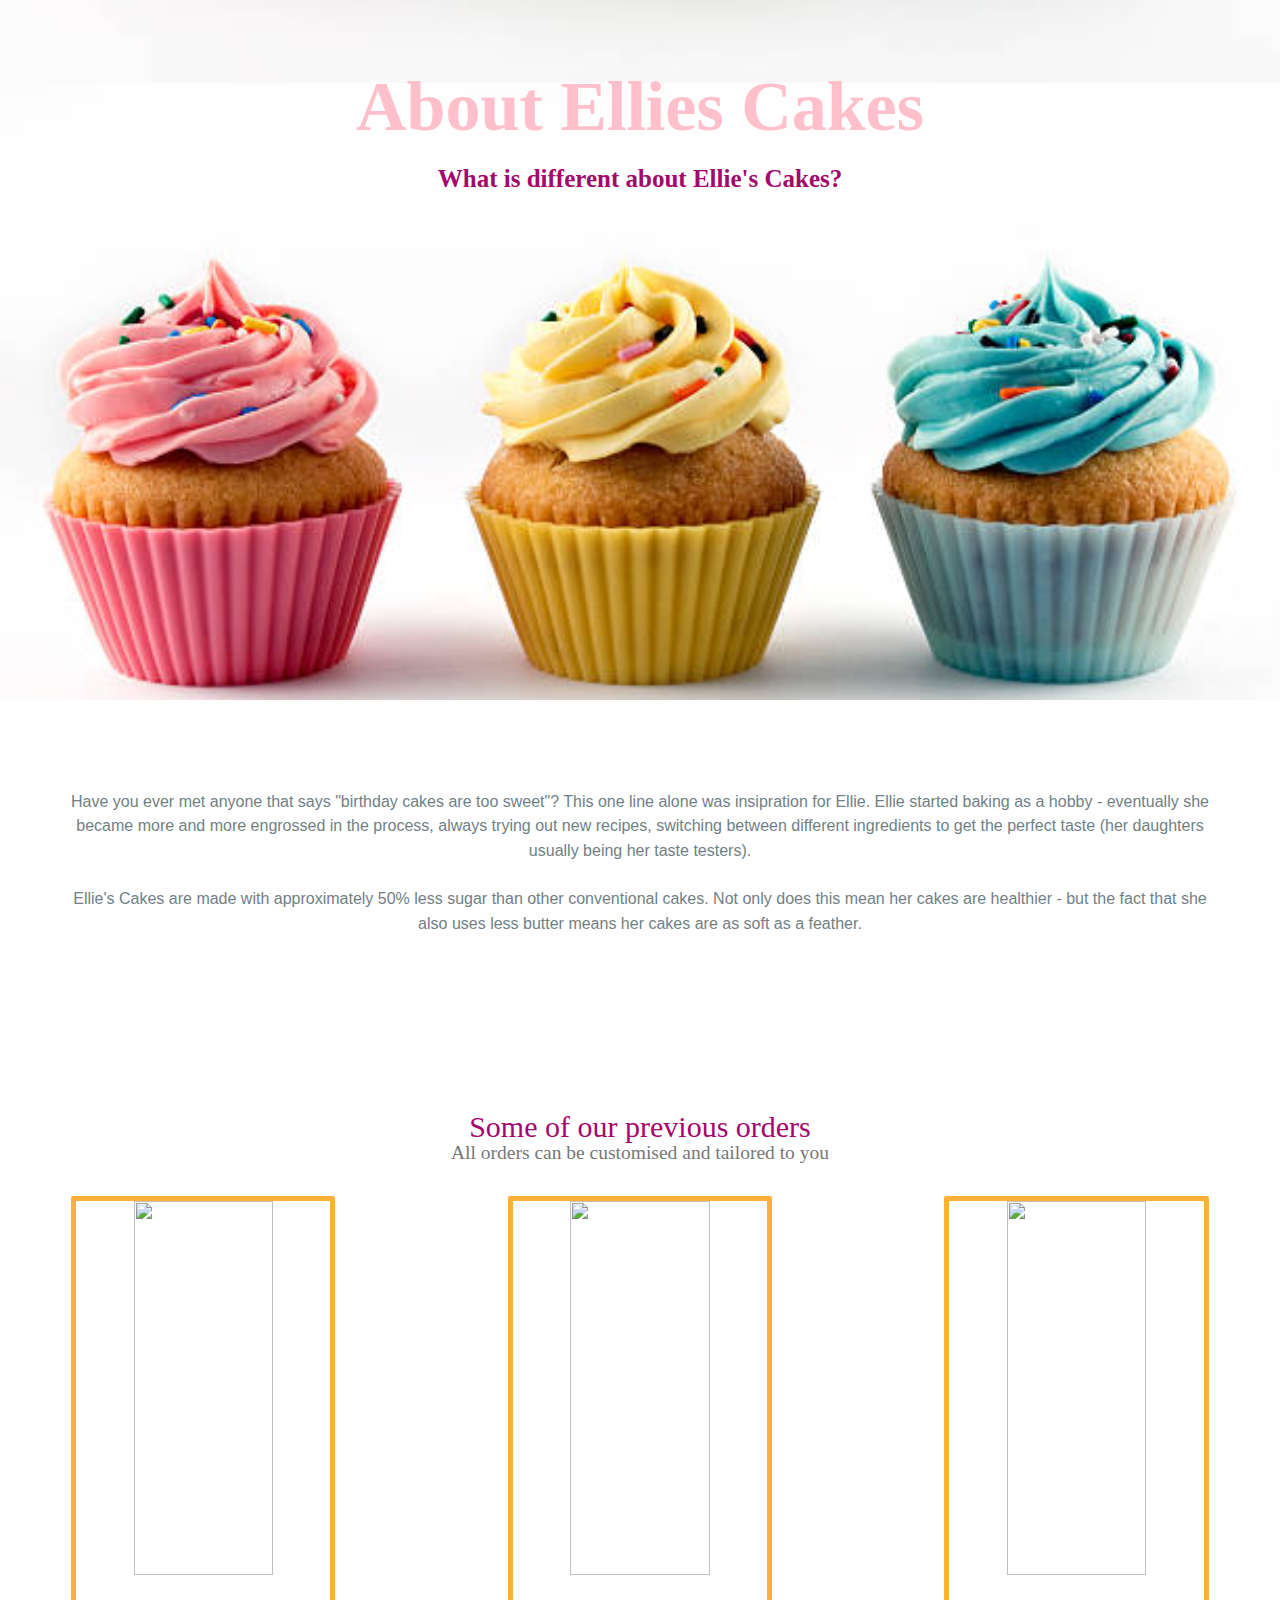
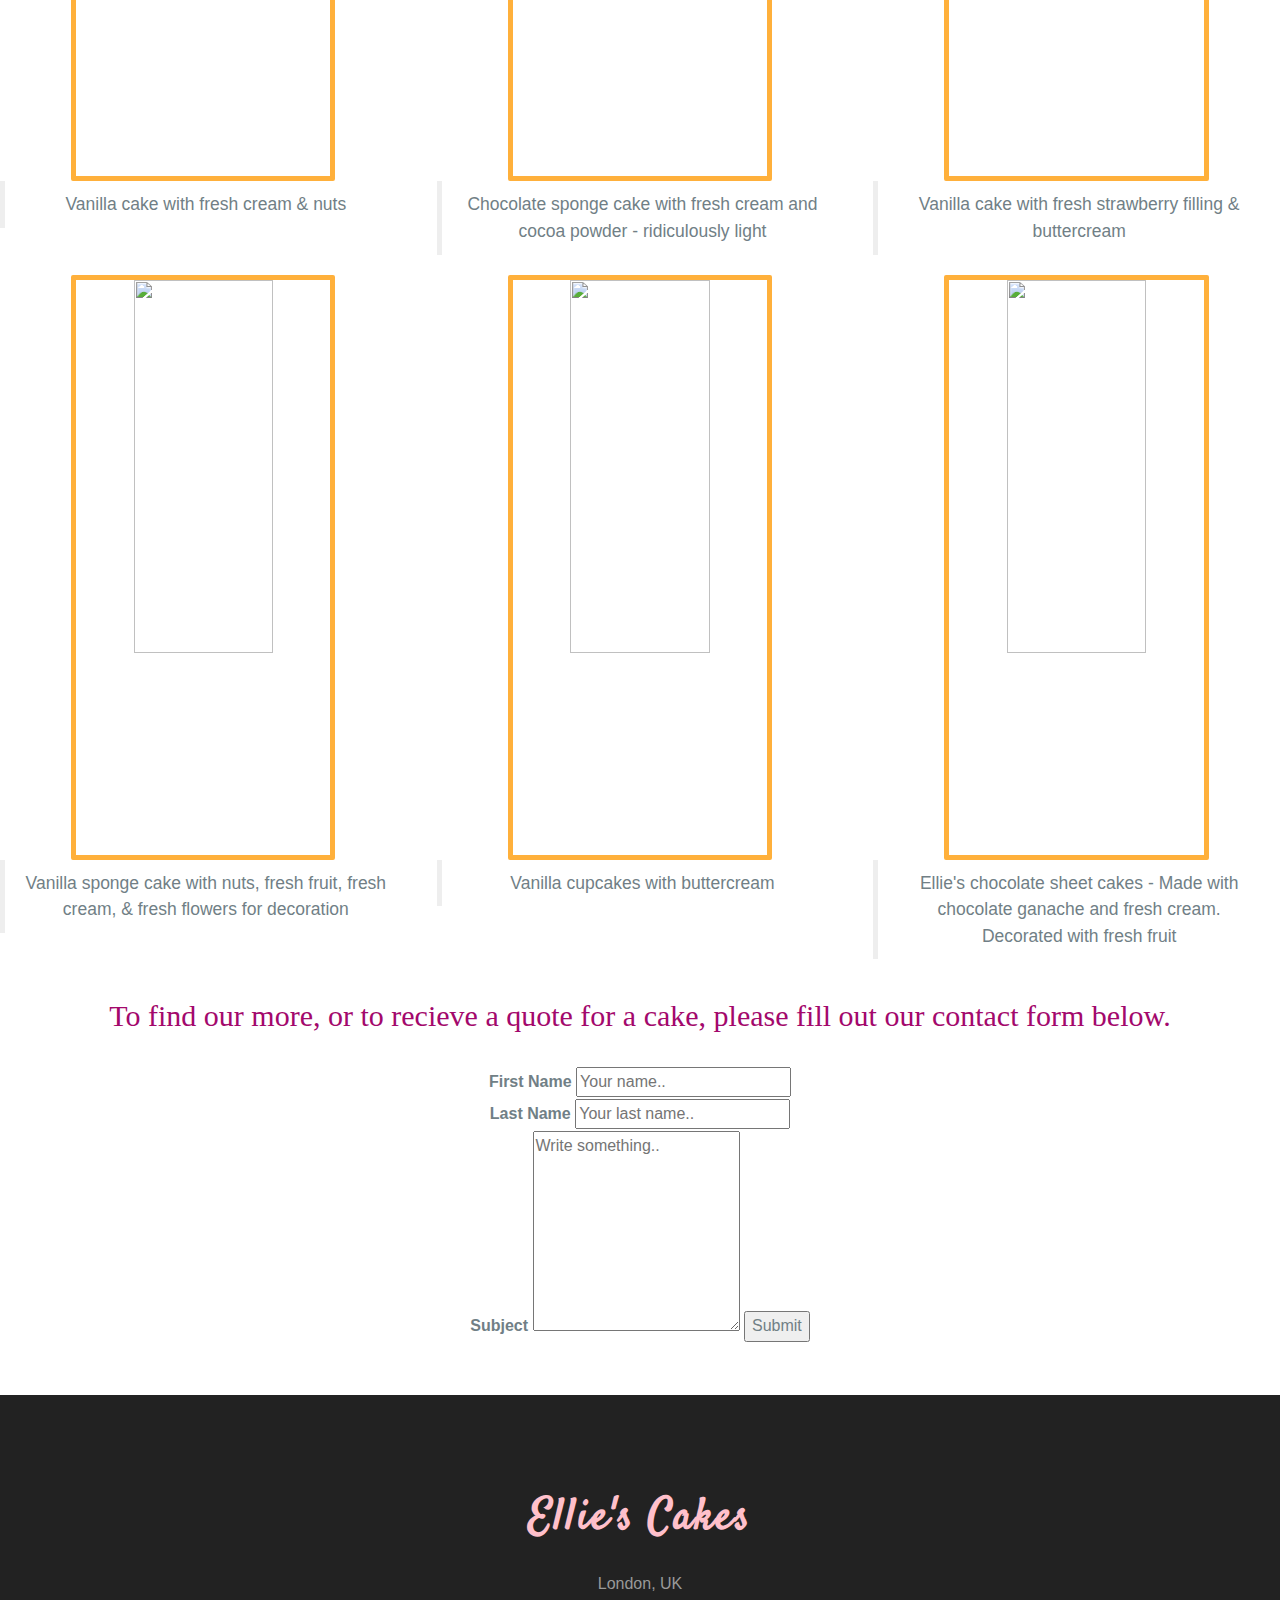
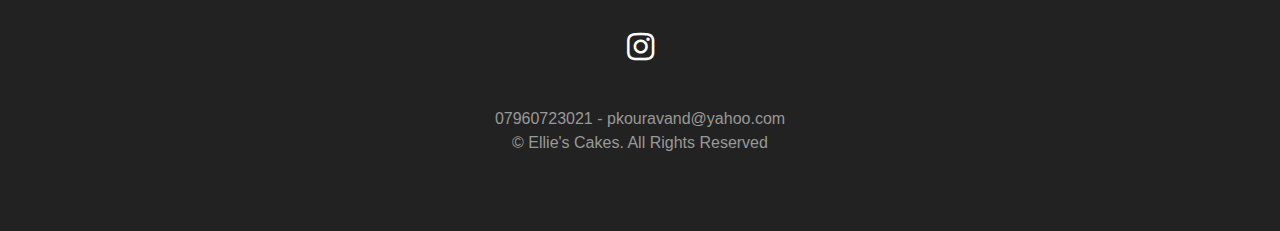
==== about.html @ be7d9527 "contact form" ====
<html>


  <head>
    <meta charset="utf-8">
    <meta name="viewport" content="width=device-width, initial-scale=1">
    <meta name="description" content="Free Bootstrap Theme by BootstrapMade.com">
    <meta name="keywords" content="free website templates, free bootstrap themes, free template, free bootstrap, free website template">
    <link href='css/bootstrap.css' rel='stylesheet'>
    <link href='css/main.css' rel='stylesheet'>

    <link rel="stylesheet" type="text/css" href="https://fonts.googleapis.com/css?family=Satisfy|Bree+Serif|Candal|PT+Sans">
    <link rel="stylesheet" type="text/css" href="css/font-awesome.min.css">
    <link rel="stylesheet" type="text/css" href="css/bootstrap.min.css">
    <link rel="stylesheet" type="text/css" href="css/style.css">

  </head>

<body>
  <section id="About">

    <!--banner-->
    <div class='jumbotron'>
      <div class ='container'>
        <div id="welcome" class='text-center'>

          <h1>About Ellies Cakes</h1>
          <h2> What is different about Ellie's Cakes? </h2>

  </div>
</div>
</div>

<!--about-->
<section id="moreinfo" class="section-padding">
  <div class="container">
    <div class="row">
      <div class="col-md-12 text-center marb-35">

        <p> Have you ever met anyone that says "birthday cakes are too sweet"? This one line alone was insipration for Ellie.
        Ellie started baking as a hobby - eventually she became more and more engrossed in the process, always trying out new recipes,
        switching between different ingredients to get the perfect taste (her daughters usually being her taste testers).
        <br>
        <br>
        Ellie's Cakes are made with approximately 50% less sugar than other conventional cakes. Not only does this mean her cakes are
        healthier - but the fact that she also uses less butter means her cakes are as soft as a feather.
        </p>
      </div>
    </div>
  </div>
  </section>


<br>
<br>


<div id="Gallery" class='text-center'>
  <h2>Some of our previous orders
  <br>
  <small> All orders can be customised and tailored to you </small></h2>
  <br>

<div class='row'>
  <div class='col-sm-4'>
    <img src='img/bdaycake.jpg'>
      <blockquote>
        <p> Vanilla cake with fresh cream & nuts </p>
      </blockquote>
</div>

<div class='col-sm-4'>
  <img src='img/choccake2.jpg'>
    <blockquote
      <p> Chocolate sponge cake with fresh cream and cocoa powder - ridiculously light </p>
    </blockquote>
</div>

<div class='col-sm-4'>
  <img src='img/childcake.jpg'>
    <blockquote>
      <p>Vanilla cake with fresh strawberry filling & buttercream </p>
    </blockquote>
</div>

</div>

<div class='row'>
  <div class='col-sm-4'>
    <img src='img/flowercake.jpg'>
      <blockquote>
        <p>Vanilla sponge cake with nuts, fresh fruit, fresh cream, & fresh flowers for decoration </p>
      </blockquote>
  </div>

<div class='col-sm-4'>
  <img src='img/bccupcakes.jpg'>
    <blockquote
      <p>Vanilla cupcakes with buttercream</p>
    </blockquote>
</div>

<div class='col-sm-4'>
  <img src='img/chocslices.jpg'>
    <blockquote>
      <p>Ellie's chocolate sheet cakes - Made with chocolate ganache and fresh cream. Decorated with fresh fruit</p>
    </blockquote>
</div>

</div>
</div>

<!-- contactform -->
<div class="container">

  <div class='text-center'>
    <h2>To find our more, or to recieve a quote for a cake, please fill out our contact form below.
    <br>
  </div>

  <div class="row">
    <div class="col-md-12 text-center marb-35">

      <br>
      <form action="action_page.php">
        <label for="fname">First Name</label>
        <input type="text" id="fname" name="firstname" placeholder="Your name..">
        <br>
        <label for="lname">Last Name</label>
        <input type="text" id="lname" name="lastname" placeholder="Your last name..">
        <br>
        <label for="subject">Subject</label>
      <textarea id="subject" name="subject" placeholder="Write something.." style="height:200px"></textarea>
      <input type="submit" value="Submit">
      <br>
    </form>
  </div>
  </div>
</div>

<!-- footer -->
<section id="footer">
<footer class="footer text-center">
  <div class="footer-top">
    <div class="row">
      <div class="col-md-offset-3 col-md-6 text-center">
        <div class="widget">
          <h4 class="widget-title"> Ellie's Cakes </h4>
            <address>London, UK</address>
          <div class="social-list">
            <a href="https://www.instagram.com/ellie_cakes1/"><i class="fa fa-instagram" aria-hidden="true"></i></a>
          </div>
          <br> 07960723021 - pkouravand@yahoo.com
          <p class="copyright clear-float">
            © Ellie's Cakes. All Rights Reserved
            <div class="credits">
              <!--
                All the links in the footer should remain intact.
                You can delete the links only if you purchased the pro version.
                Licensing information: https://bootstrapmade.com/license/
                Purchase the pro version with working PHP/AJAX contact form: https://bootstrapmade.com/buy/?theme=Delicious
              -->
                            </div>
          </p>
          </div>
      </div>
    </div>
  </div>
</footer>
</section>
<!-- / footer -->


</body>


</html>
---- css/main.css ----
.jumbotron {
background-image: url('../img/cupcakes.jpg');
background-repeat: repeat;
background-position: center;
background-size: contain;
background-attachment: fixed;
min-height: 700px;
}

#welcome h1 {
  font-size: 70px;
  font-weight: 800;
  color: black;
  font-family: Calibri;
}


#welcome h2 {
  font-size: 25px;
  font-weight: 600;
  color: black;
  font-family: cursive; Calibri;
}


a:link {color: hotPink;
  font-weight: bold;
}

a:hover {background-color: pink;}


#moreinfo h1, .about-info h2 {
color: pink;
}


li {list-style-image: url(../img/pinkcake.jpg);}


#footer h4 {
    color: pink;
}

#about h1 {color: pink;
font-weight: bold;
text-align: center;
font-family: serif;
font-size: 70px;
}

#about h2 {color: #a3086c;
font-family: cursive; Calibri;
}

#gallery h2 {font-weight: 400;
color: #a3086c;
font-family: cursive; Calibri;
}

img {
    max-width:100%;
    height:65%;
    padding-left: 20;
    padding-right: 20;
}
---- css/style.css ----
/*
    Theme Name: Delicious
    Theme URL: https://bootstrapmade.com/delicious-free-restaurant-bootstrap-theme/
    Author: BootstrapMade.com
    Author URL: https://bootstrapmade.com
*/

body {
	font-size: 15px;
    line-height: 1.52;
    color: #717f86;
    font-size: 16px;
	font-family: 'Open Sans', sans-serif;
    font-weight: 400;
    overflow-x: hidden;
}
ol, ul {
	list-style: none;
}
blockquote, q {
	quotes: none;
}
blockquote:before, blockquote:after,
q:before, q:after {
	content: '';
	content: none;
}
table {
	border-collapse: collapse;
	border-spacing: 0;
}
#banner{
    background: url(../img/banner-bg.jpg) no-repeat center top;
    background-size: cover;
    min-height: 630px;
}
.bg-color{
    background-color: RGBA(0, 0, 0, 0.61);
    min-height: 630px;
}
#banner h2{
    font-family: 'Satisfy', sans-serif;
    font-size: 45px;
    color: #FFB03B;
}
#banner p{
    font-family: 'PT Sans', sans-serif;
    color: #fcfcfc;
    font-size: 34px;
}
.section-padding{
    padding: 60px 0px;
}
.logo-name{
    font-family: 'Satisfy', sans-serif;
    font-size: 65px;
    margin-top: 140px;
    color: #FFB03B;
}
.sidenav {
    height: 100%;
    width: 0;
    position: fixed;
    z-index: 1;
    top: 0;
    right: 0;
    background-color: #111;
    overflow-x: hidden;
    padding-top: 60px;
    transition: 0.5s;
}
.sidenav a {
    padding: 8px 8px 8px 32px;
    text-decoration: none;
    font-size: 25px;
    color: #818181;
    display: block;
    transition: 0.3s
}
.sidenav a:hover, .offcanvas a:focus{
    color: #f1f1f1;
}
.closebtn {
    position: absolute;
    top: 0;
    right: 25px;
    font-size: 36px !important;
    margin-left: 50px;
}
#main {
    transition: margin-left .5s;
    padding: 20px;
}
.menu-icon
{
    color: #fff;
    font-size: 30px;
    margin-top: 30px;
    cursor: pointer;
}

.header-h {
    color: #FFB03B;
    font-size: 46px;
    font-family: 'Satisfy', sans-serif;
    font-weight: 300;
}
.header-p {
    color: #9699a6;
    font-size: 16px;
}
.msg-row {
    margin-top: 56px;
}
.media-body, .media-left, .media-right {
    display: table-cell;
    vertical-align: top;
}
.bg-13 {background-color: #f04e4e;
    width: 70px;
    height: 70px;
    border-radius: 50%;
}
.contact-icon {
    color: #fff;
    position: absolute;
    left: 34px;
    font-size: 32px;
    margin-top: 18px;
}
.bg-1 {
    background-color: #fecc17;
    width: 70px;
    height: 70px;
    border-radius: 50%;
}
.bg-14 {
    background-color: #ccdb38;
    width: 70px;
    height: 70px;
    border-radius: 50%;
}
.dark-blue {
    color: #31364c;
    font-size: 24px;
    margin-top: 0;
}
.light-blue {
    color: #9699a6;
    font-size: 16px;
    margin-bottom: 1px;
}
.media-body {
    margin-left: 10px;
    padding-left: 13px;
}
.media-2 {
    margin-top: 30px;
}
.newinput .form-group {
    margin: 8px 0 9px !important;
    padding-bottom: 10px;
}
.contact-form .form-control {
    color: #000 !important;
    font-size: 16px;
    font-weight: normal;
    height: 38px;
    line-height: 1.42857;
    padding: 7px 0;
}
.form-control, .form-group .form-control {
    border: 0;
    background-image: -webkit-gradient(linear, left top, left bottom, from(#009688), to(#009688)), -webkit-gradient(linear, left top, left bottom, from(#D2D2D2), to(#D2D2D2));
    background-image: -webkit-linear-gradient(#009688, #009688), -webkit-linear-gradient(#D2D2D2, #D2D2D2);
    background-image: -o-linear-gradient(#009688, #009688), -o-linear-gradient(#D2D2D2, #D2D2D2);
    background-image: linear-gradient(#009688, #009688), linear-gradient(#D2D2D2, #D2D2D2);
    -webkit-background-size: 0 2px, 100% 1px;
    background-size: 0 2px, 100% 1px;
    background-repeat: no-repeat;
    background-position: center bottom, center -webkit-calc(100% - 1px);
    background-position: center bottom, center calc(100% - 1px);
    background-color: rgba(0, 0, 0, 0);
    -webkit-transition: background 0s ease-out;
    -o-transition: background 0s ease-out;
    transition: background 0s ease-out;
    float: none;
    -webkit-box-shadow: none;
    box-shadow: none;
    border-radius: 0;
}
.contact-form {
    margin: 8px 0 9px !important;
    padding-bottom: 10px;
}
.contact-form textarea.form-control {
    color: #000 !important;
    height: auto;
}
.contacts-btn {
    background-color:  #FFB03B !important;
    color: #ffffff !important;
    width: 170px;
    height: 54px;
    border-radius: 3px;
    font-size: 16px;
    font-family: 'Roboto', sans-serif;
    font-weight: normal;
    text-transform: capitalize;
    border: 0px;
    color: #000 !important;
}

.validation {
    color: red;
    display:none;
    margin: 0 0 20px;
    font-weight:400;
    font-size:13px;
}

#sendmessage {
    color: green;
    border:1px solid green;
    display:none;
    text-align:center;
    padding:15px;
    font-weight:600;
    margin-bottom:15px;
}

#errormessage {
    color: red;
    display:none;
    border:1px solid red;
    text-align:center;
    padding:15px;
    font-weight:600;
    margin-bottom:15px;
}

#sendmessage.show, #errormessage.show, .show {
    display:block;
}

.phone-in-talk, .hour-icon
{
    font-size: 35px;
    line-height: 70px;
    color: rgb(255, 255, 255);
}


.heading{
    font-family: 'Satisfy', sans-serif;
    color: #FFB03B;
    font-size: 24px;
}
.marb-35{
    margin-bottom: 35px;
}
.details-list{
    margin-top: 20px;
}
.details-list ul li i {
    margin-right: 10px;
    color: #ffb03b;
}
#about img
{
    border: 5px solid rgb(255, 176, 59);
    border-radius: 2px;
}
#event{
    background: url('../img/res02.jpg') no-repeat;
    background-size: cover;
}
.left-images img {
    height: 308px;
    width: 100%;
}
.left-images{
    padding: 0px;
}
.details-text {
    border-right: 2px solid #841b2d;
}
.details-text {
    background-color: rgba(14, 4, 4, 0.70);
    border-right: 2px solid #A87F41;
    padding: 20px 20px 30px 30px;
    overflow: auto;
}
.content-holder h2 {
    color: #FFB03B;
    font-size: 32px;
    padding-bottom: 15px;
    font-family: 'Satisfy', sans-serif;
}
.content-holder address strong {
    color: #FFB03B;
    padding: 10px 0px;
}
.details-text p {
    color: #E8E8E8;
    line-height: 26px;
    letter-spacing: 1px;
    font-weight: 300;
}
.btn-read-more {
    background: #FFB03B;
    padding: 7px 19px;
    font-family: 'Roboto', sans-serif;
    font-size: 12px;
    line-height: 17px;
    font-weight: 400;
    letter-spacing: 1px;
    border-radius: 3px;
    color: #000;
    text-transform: uppercase;
    margin-top: 10px;
}
.btn-read-more:hover
{
    color: #000;
}
#Container .mix{
    display: none;
}
.menu-restaurant{
    width: 50%;
    float: left;
    padding: 15px;
    position: relative;
}
.menu-restaurant .menu-title {
    float: left;
    font-family: Montserrat,arial;
    text-transform: uppercase;
    letter-spacing: 1px;
    color: #FFB03B;
}
.menu-restaurant .menu-line {
    position: absolute;
    bottom: 6px;
    border-bottom: 1px dotted rgba(0,0,0,.3);
    margin-left: .6rem;
    margin-right: .6rem;
}
.menu-restaurant .menu-price {
    font-weight: 600;
    position: absolute;
    right: 0;
    top: 0;
}
.menu-restaurant .menu-subtitle {
    display: block;
    float: left;
    color: #B1B1B1;
    font-family: Satisfy,'Open Sans',arial;
    font-size: 1.2rem;
}
.menu-restaurant span.clearfix {
    position: relative;
    display: block;
}

#menu-flters ul li a.active, #menu-flters ul li a:hover {
    background: #FFB03B;
    color: #fff;
    border: 1px solid #FFB03B;
}
#menu-flters ul li {
    display: inline-block;
    color: #fff;
    text-transform: capitalize;
    letter-spacing: 1px;
    margin-bottom: 40px;
}
#menu-flters ul li a {
    padding: 10px 20px;
    font-size: 14px;
    color: #565656;
    border-radius: 0px;
    border: 1px solid #BBBBBB;
    text-decoration: none;
    cursor: pointer;
}

.footer {
    width: 100%;
    background-color: #222;
    position: relative;
    z-index: 1;
}
.footer a {
    color: #fff;
}

.footer .footer-top {
    padding-top: 9rem;
    padding-bottom: 5rem;
}
.footer .widget-title, .footer .widget-title a {
    font-size: 1.4rem;
    font-weight: 700;
    letter-spacing: 0.2rem;
    color: #999;
}
.footer .widget-title{
    padding-bottom: 20px;
    font-family: 'Satisfy', sans-serif;
    font-size: 44px;
    color: #FFB03B;
}
.footer .widget, .footer address {
    color: #999;
    text-transform: none;
    font-style: normal;
    padding-bottom: 15px;
}
.footer .navigation, .footer .social-list {
    float: none;
    margin-bottom: 20px;
}
.list-horizontal li {
    display: inline-block;
}
#contact{
    background-color: rgba(221, 221, 221, 0.33);
}
.footer .social-list a {
    font-size: 32px;
    font-weight: normal;
    color: #fff;
    text-transform: uppercase;
    margin: 0 5px;
}
@media (min-width: 768px) and (max-width: 980px) {
    .content-holder h2 {
        font-size: 23px;
    }
    .details-text p {
        line-height: 16.6px;
    }
}
@media (min-width: 451px) and (max-width: 767px) {
    .details-text {
        border:0px;
        border-bottom: 2px solid #A87F41;
    }
}
@media (min-width: 20px) and (max-width: 450px) {
    .menu-restaurant {
    width: 100%;
    }
    .details-text {
        border:0px;
        border-bottom: 2px solid #A87F41;
    }
    .header-h {
        font-size: 35px;
    }
    .header-p, body{
        font-size: 14px;
    }
    .about-info, .mr-15{
        margin-bottom: 15px;
    }
    #banner h2{
        font-size: 25px;
    }
    #banner p{
        font-size: 25px;
    }
    .sidenav {padding-top: 15px;}
    .sidenav a {font-size: 18px;}
}
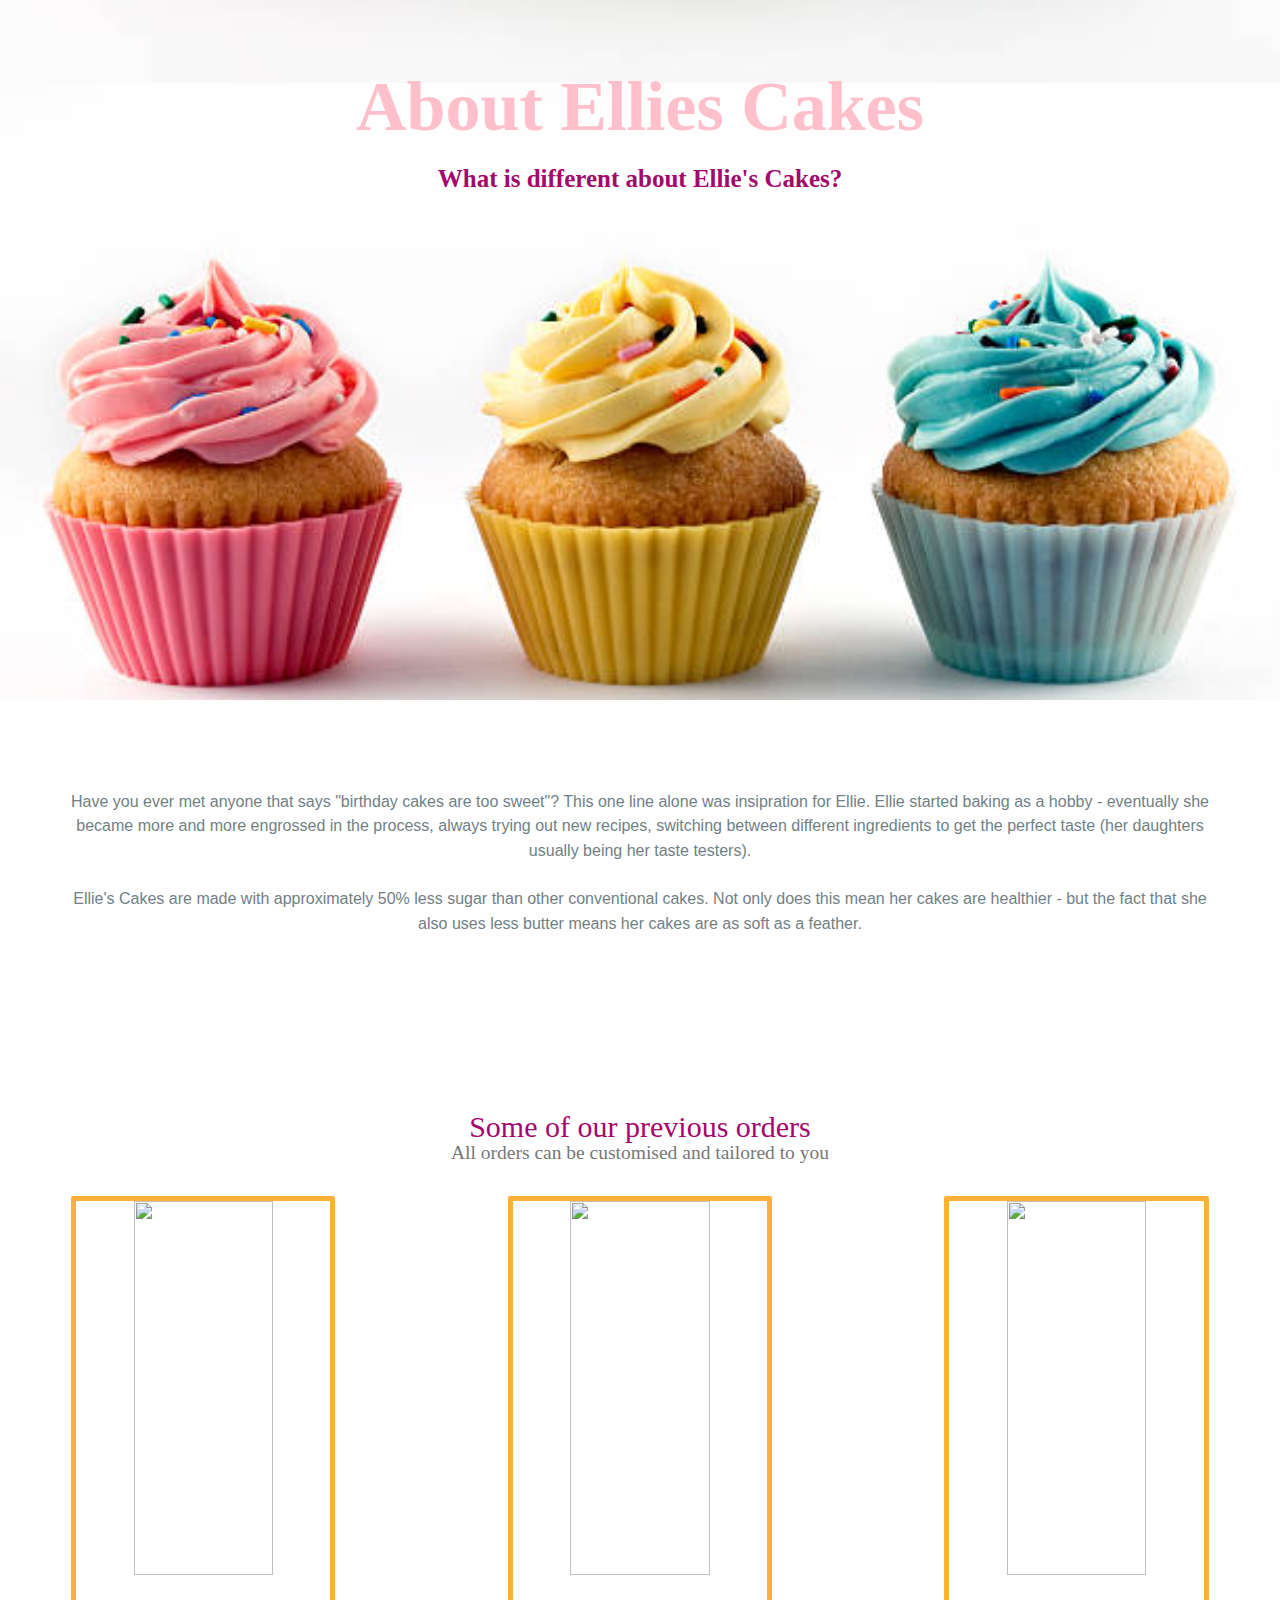
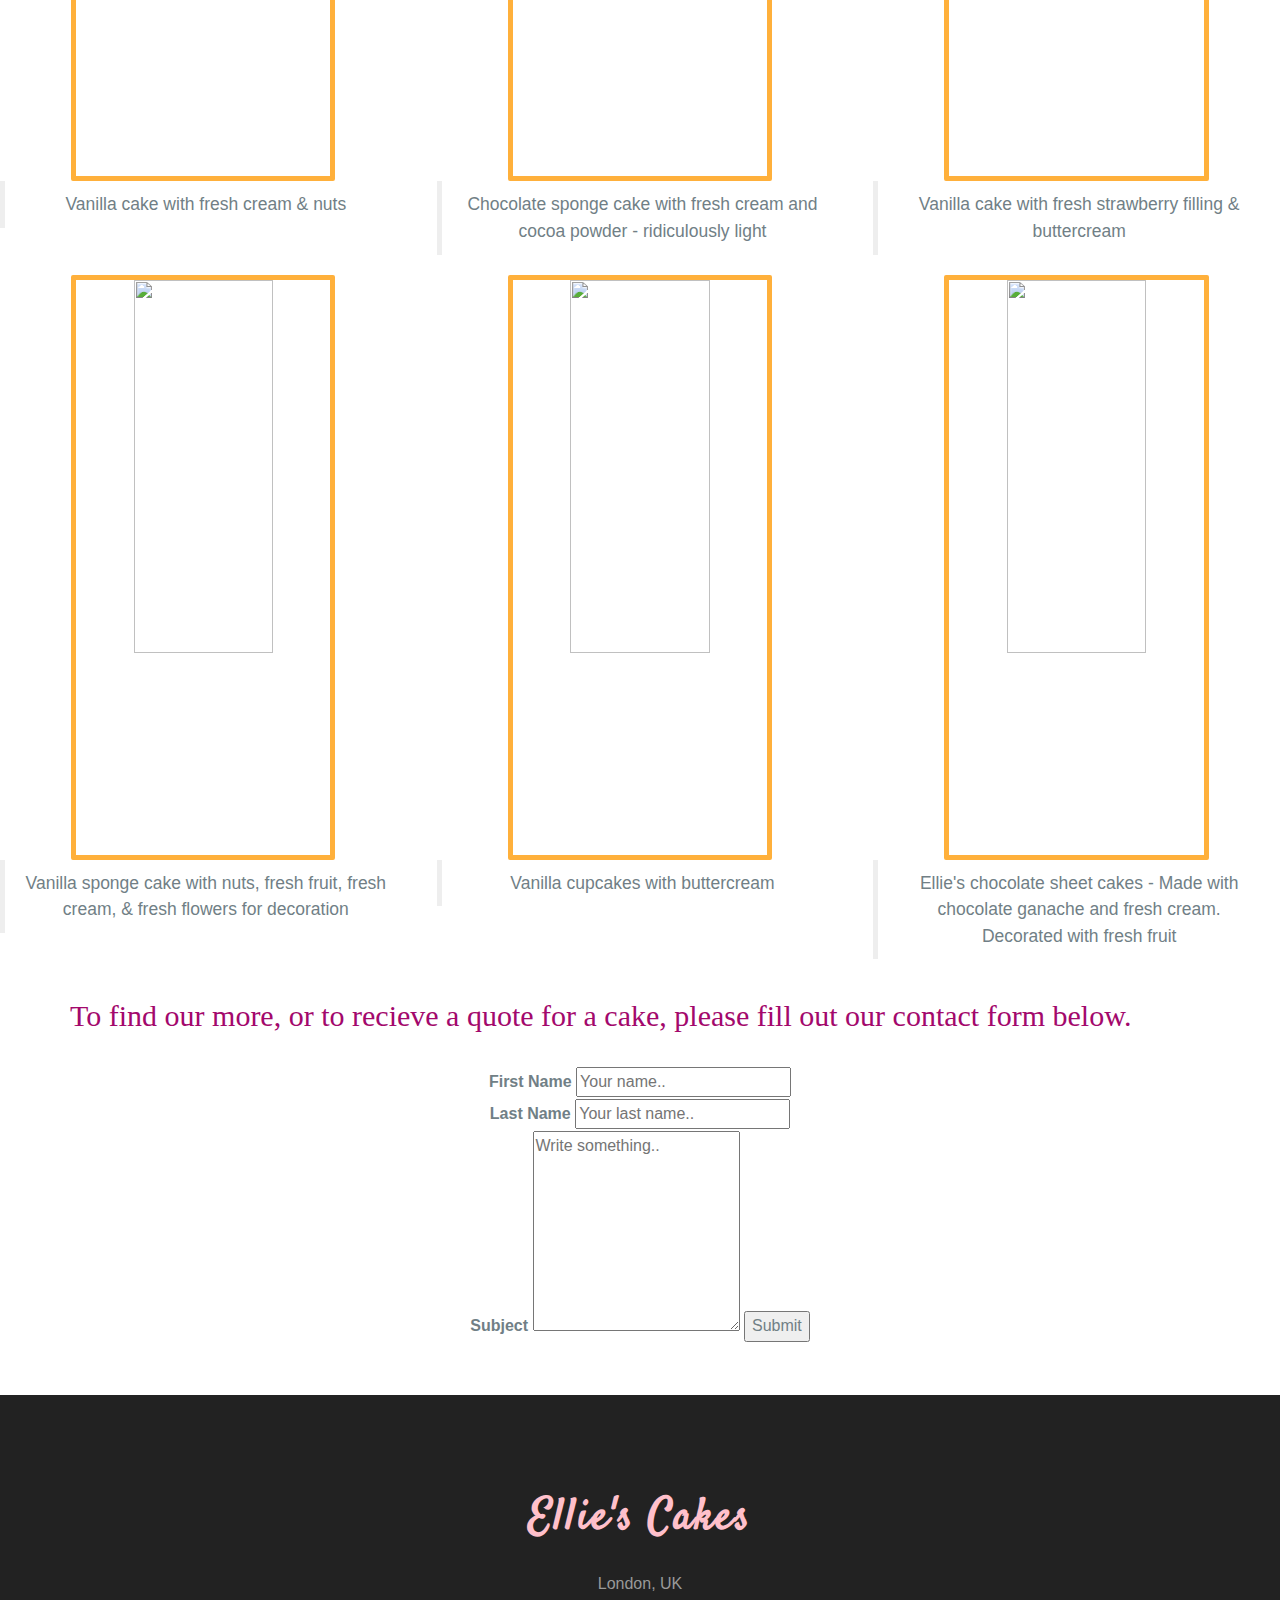
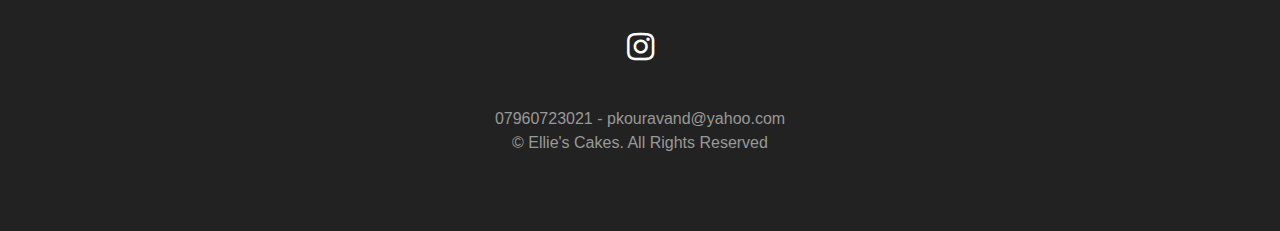
==== commit 8c44e238: "edit contact form" ====
--- a/about.html
+++ b/about.html
@@ -112,6 +112,8 @@
 
 <!-- contactform -->
 <div class="container">
+<div class=.contact-form
+
 
   <div class='text-center'>
     <h2>To find our more, or to recieve a quote for a cake, please fill out our contact form below.
@@ -136,6 +138,7 @@
     </form>
   </div>
   </div>
+</div>
 </div>
 
 <!-- footer -->
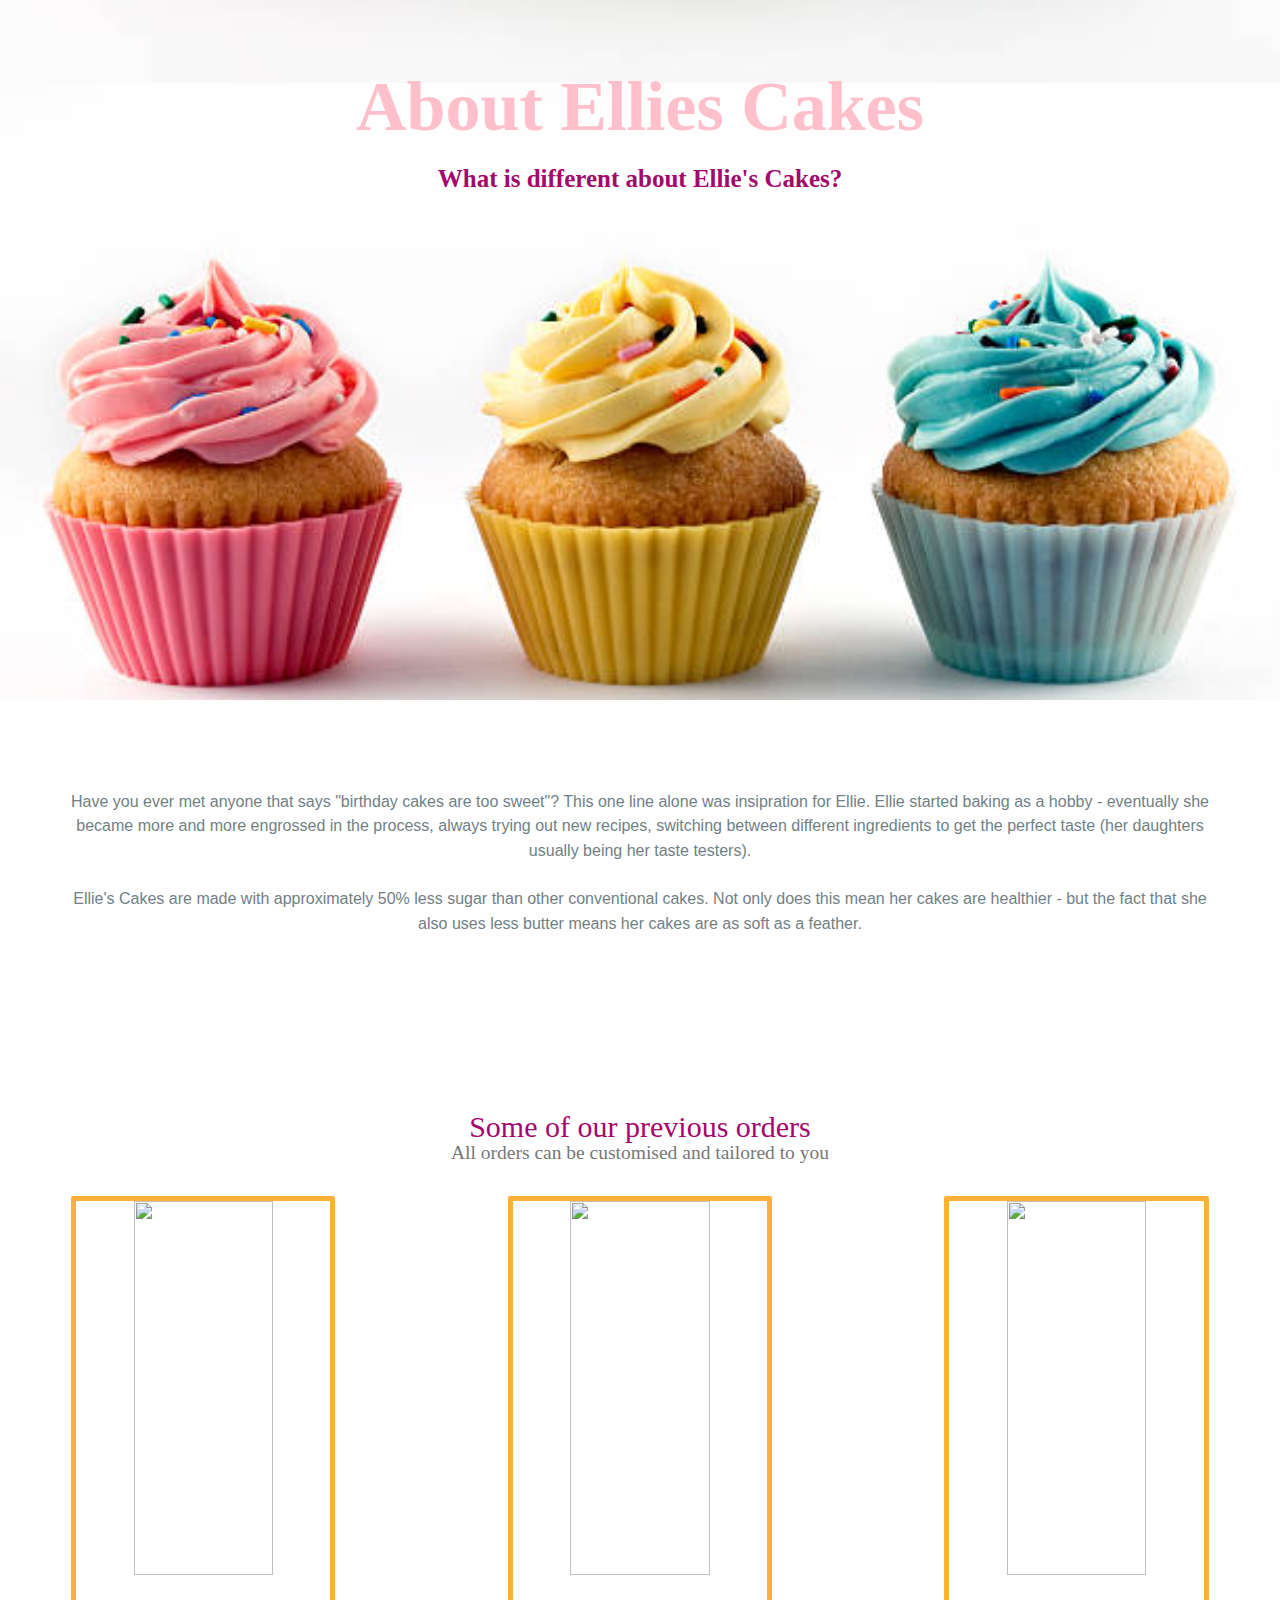
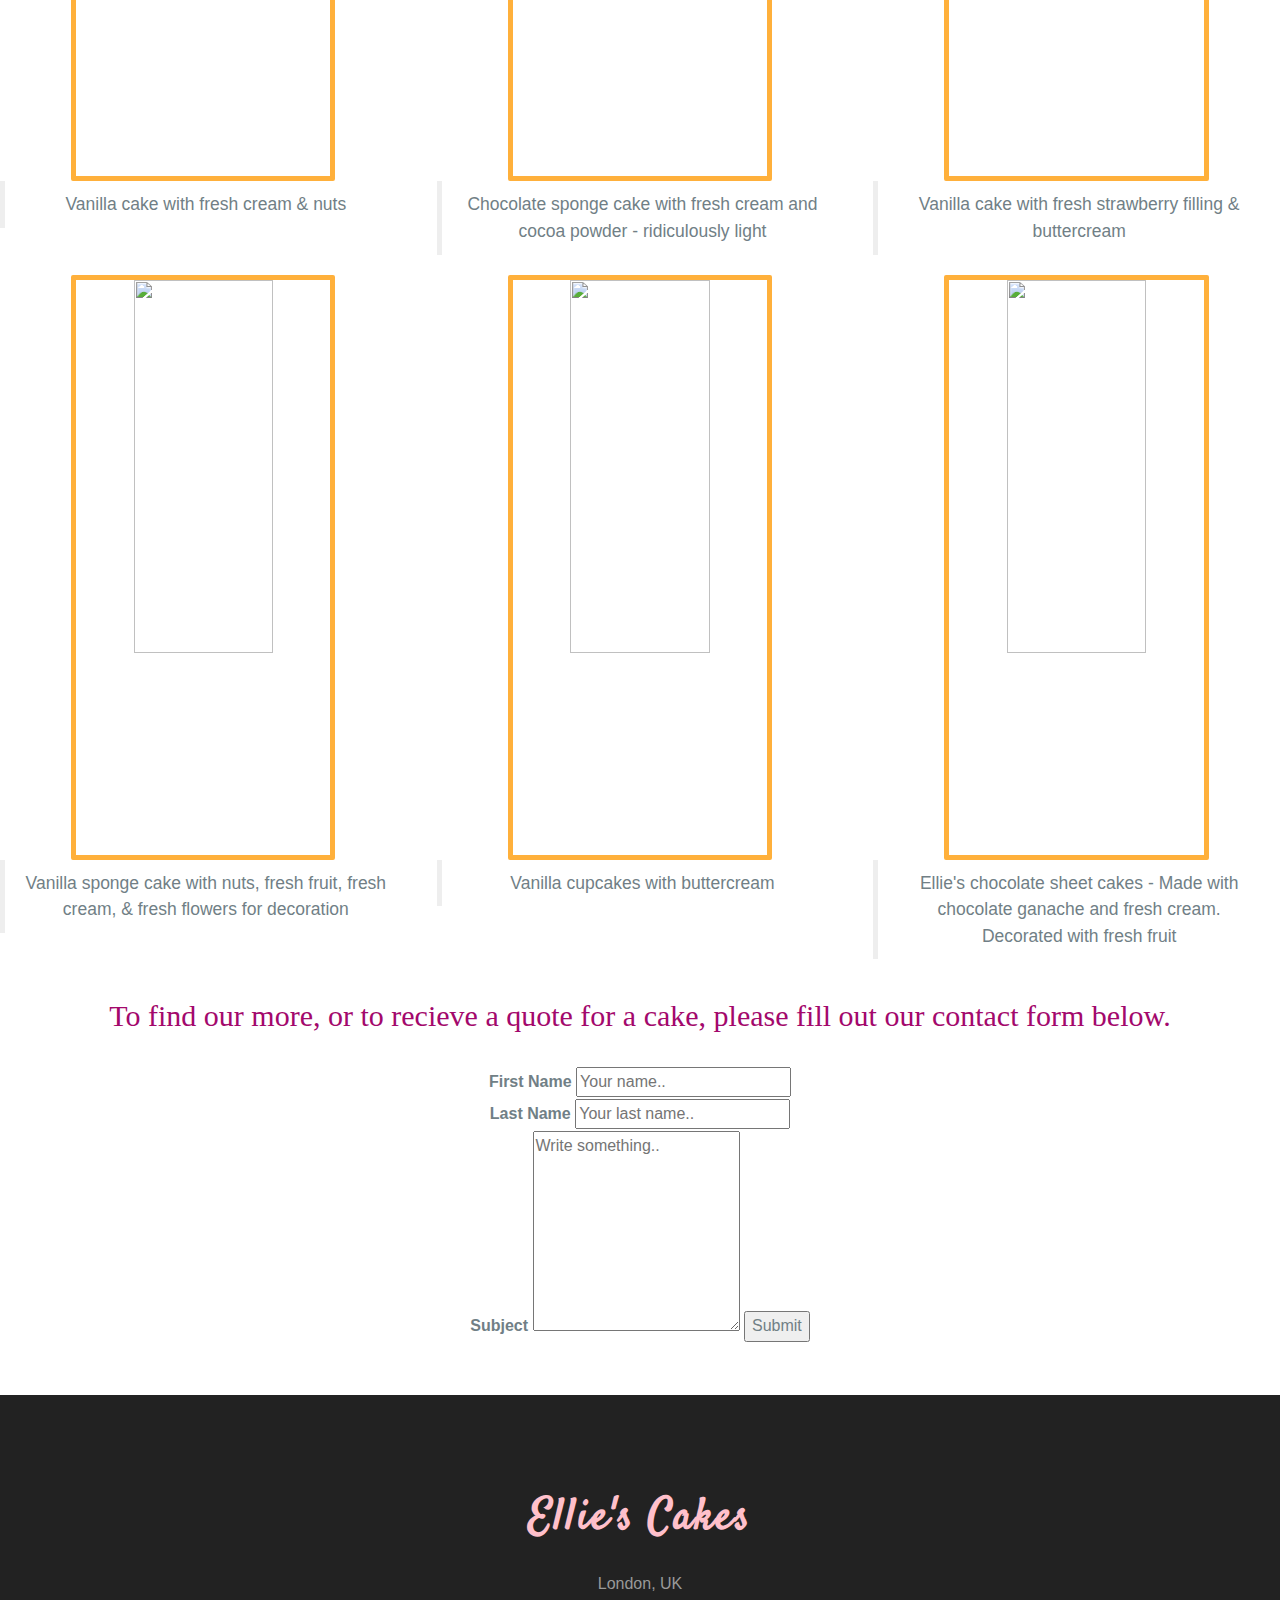
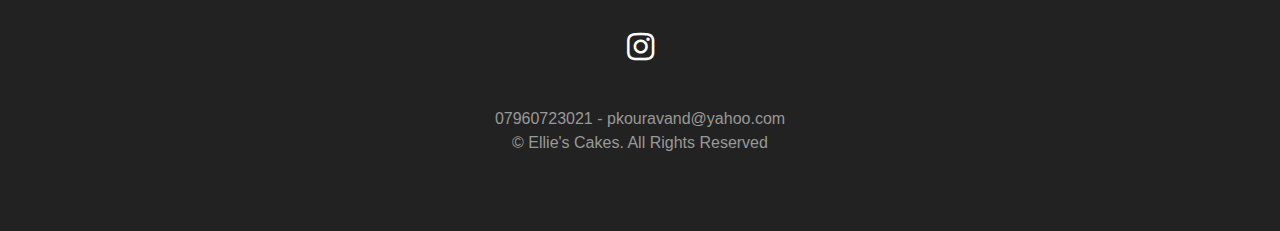
==== commit 0b8e3457: "Revert "edit contact form"" ====
--- a/about.html
+++ b/about.html
@@ -112,8 +112,6 @@
 
 <!-- contactform -->
 <div class="container">
-<div class=.contact-form
-
 
   <div class='text-center'>
     <h2>To find our more, or to recieve a quote for a cake, please fill out our contact form below.
@@ -138,7 +136,6 @@
     </form>
   </div>
   </div>
-</div>
 </div>
 
 <!-- footer -->
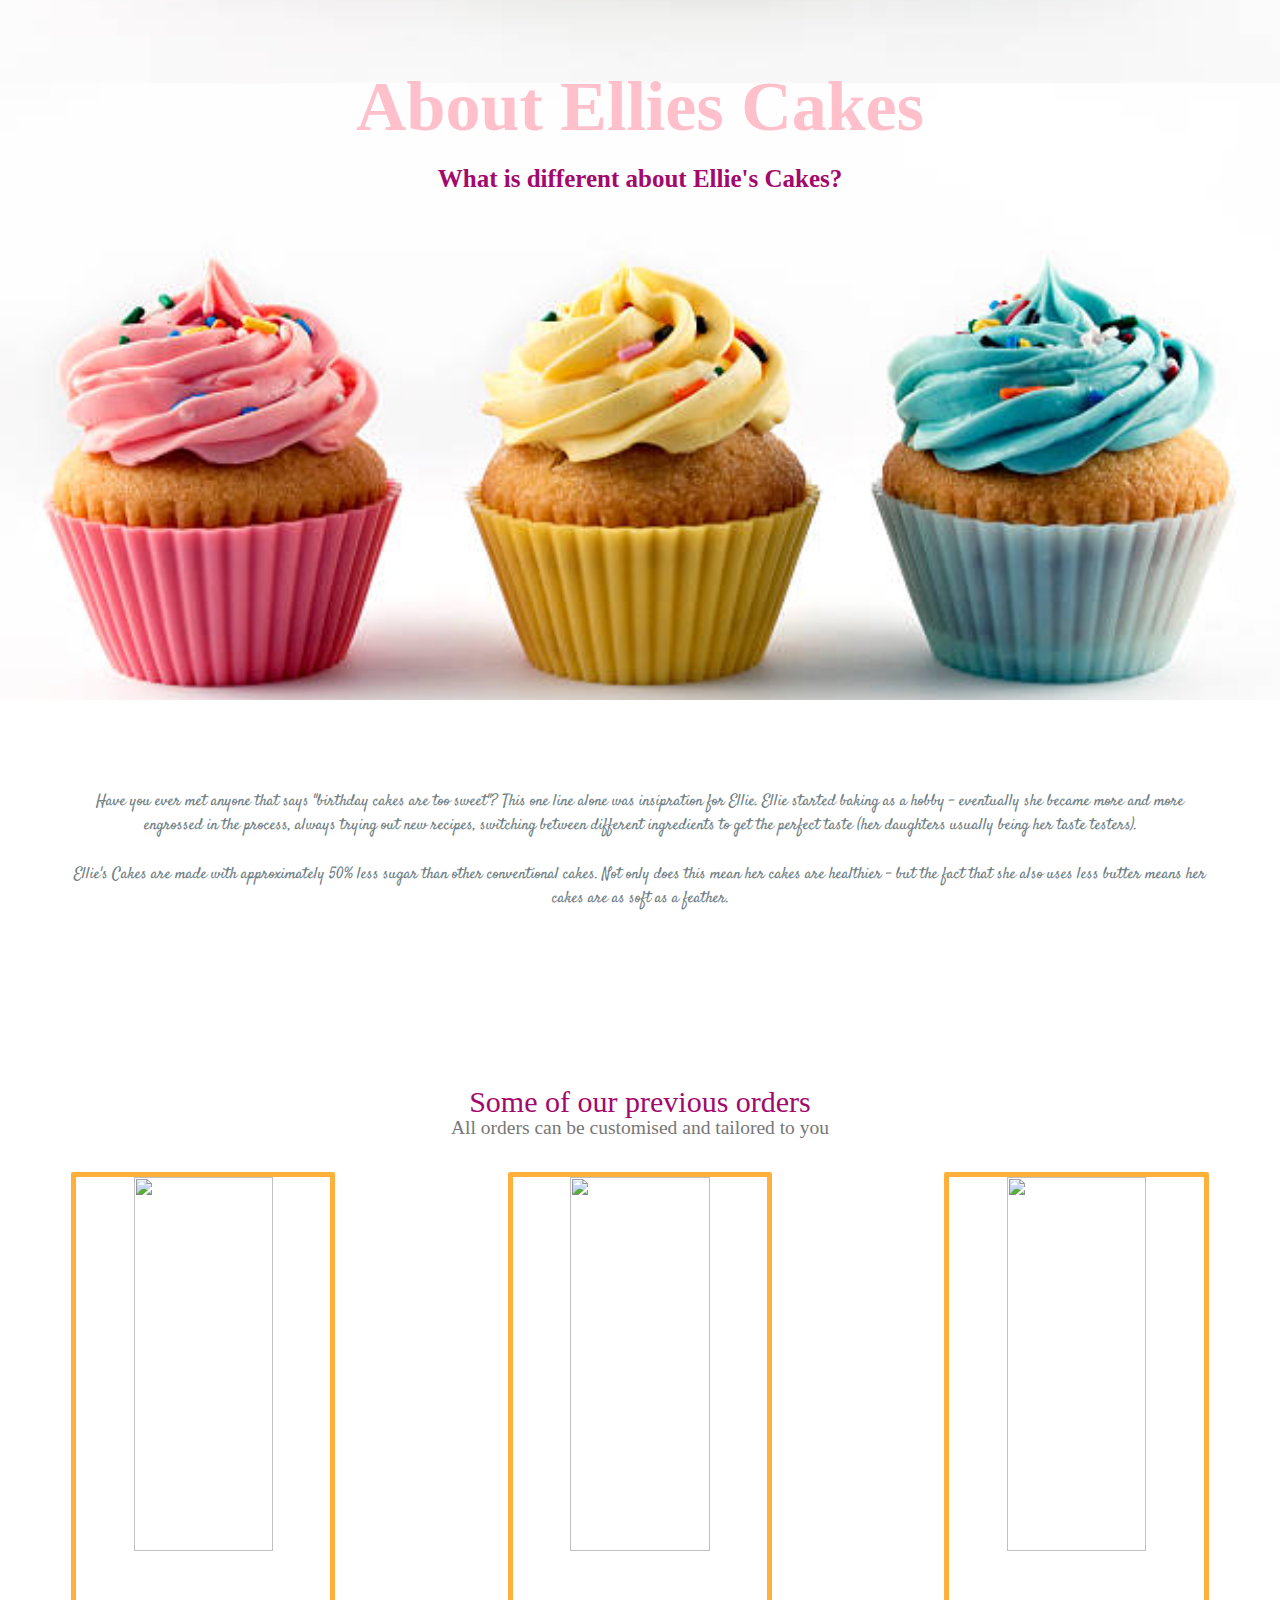
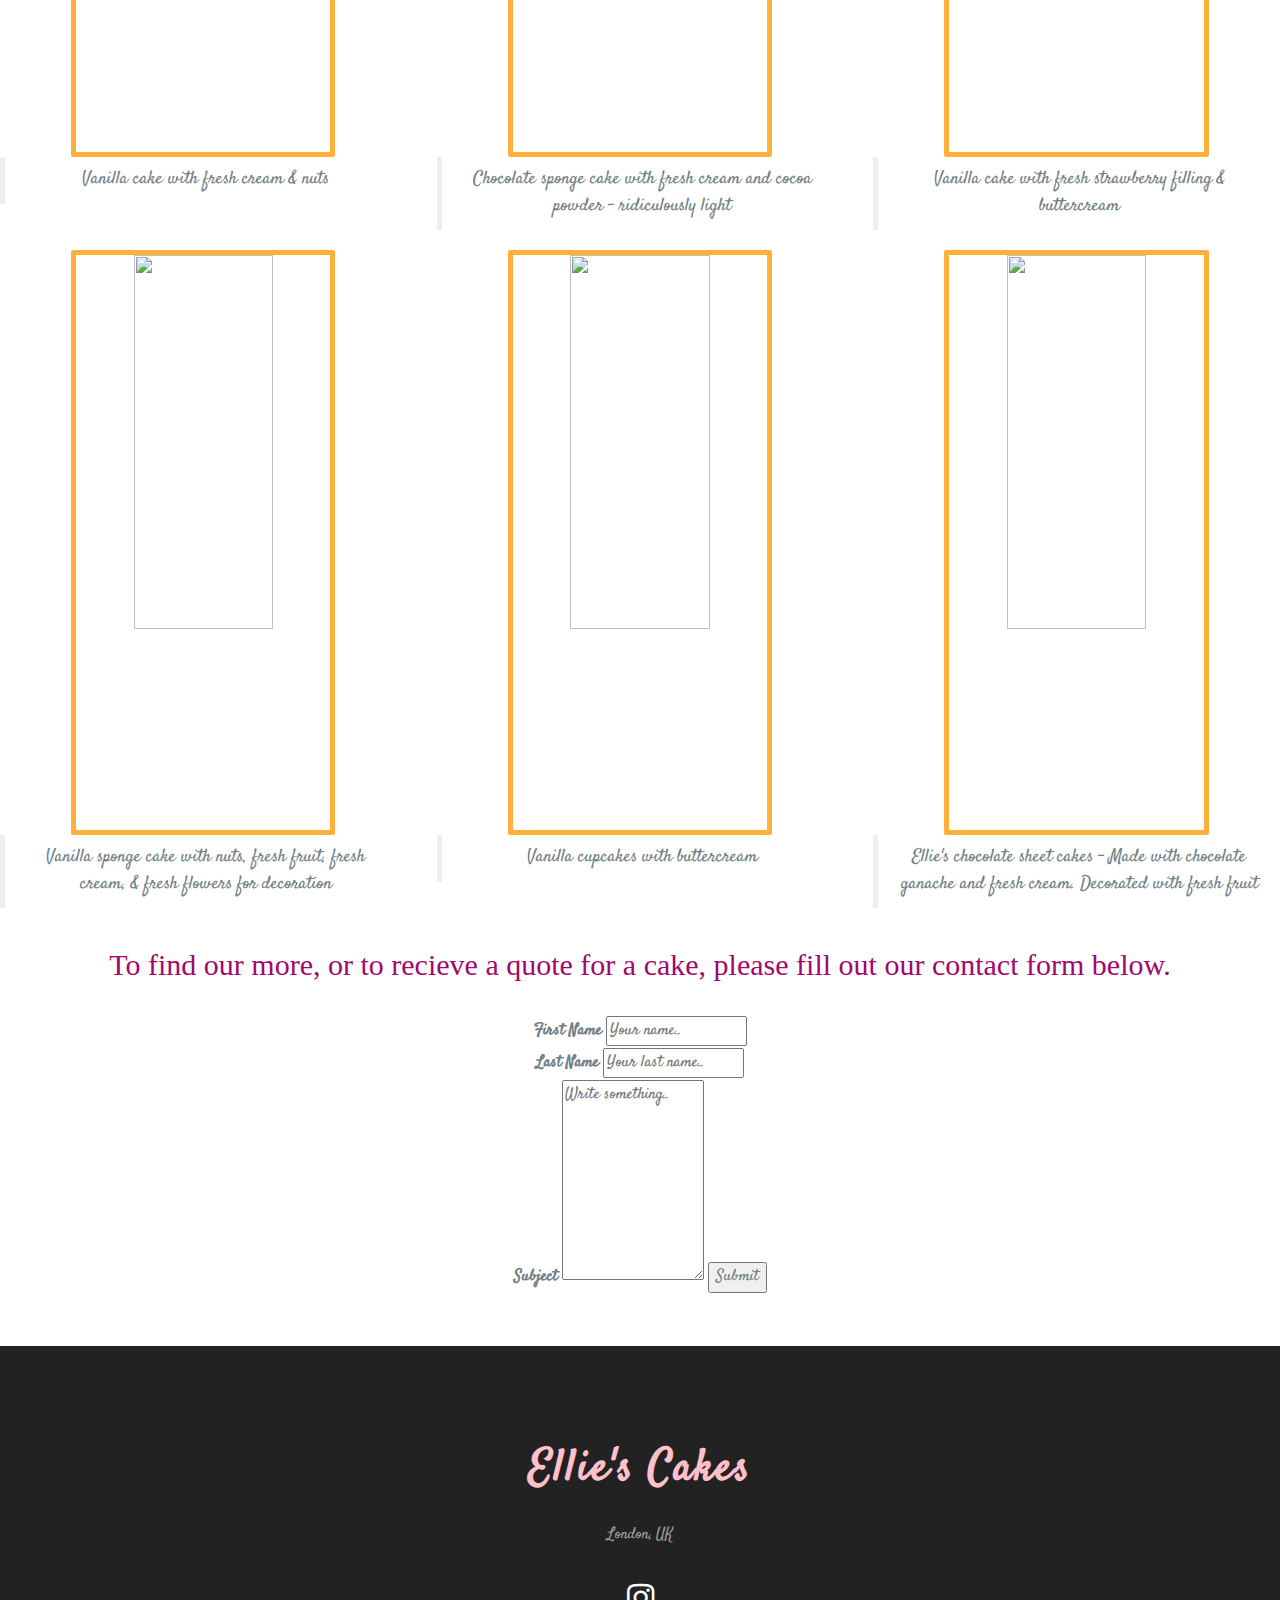
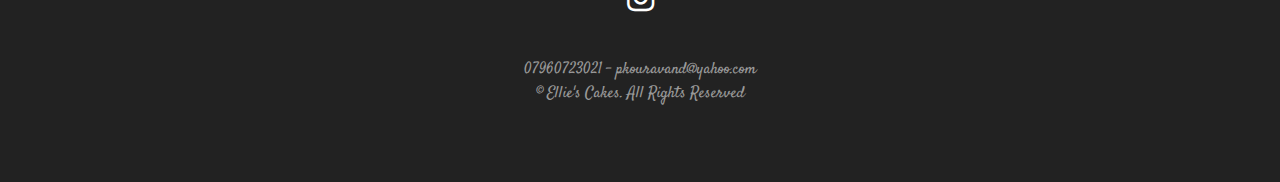
==== commit 370828ac: "contact form changes" ====
--- a/about.html
+++ b/about.html
@@ -119,19 +119,19 @@
   </div>
 
   <div class="row">
-    <div class="col-md-12 text-center marb-35">
+    <div class="col-md-12 text-center marb-35" contact-form>
 
       <br>
       <form action="action_page.php">
         <label for="fname">First Name</label>
         <input type="text" id="fname" name="firstname" placeholder="Your name..">
-        <br>
+      <br>
         <label for="lname">Last Name</label>
         <input type="text" id="lname" name="lastname" placeholder="Your last name..">
-        <br>
+      <br>
         <label for="subject">Subject</label>
-      <textarea id="subject" name="subject" placeholder="Write something.." style="height:200px"></textarea>
-      <input type="submit" value="Submit">
+        <textarea id="subject" name="subject" placeholder="Write something.." style="height:200px"></textarea>
+        <input type="submit" value="Submit">
       <br>
     </form>
   </div>
--- a/css/style.css
+++ b/css/style.css
@@ -10,7 +10,7 @@
     line-height: 1.52;
     color: #717f86;
     font-size: 16px;
-	font-family: 'Open Sans', sans-serif;
+	font-family: 'Satisfy', sans-serif;
     font-weight: 400;
     overflow-x: hidden;
 }
@@ -44,7 +44,7 @@
     color: #FFB03B;
 }
 #banner p{
-    font-family: 'PT Sans', sans-serif;
+    font-family: 'Satisfy', sans-serif;
     color: #fcfcfc;
     font-size: 34px;
 }
@@ -160,6 +160,8 @@
 .newinput .form-group {
     margin: 8px 0 9px !important;
     padding-bottom: 10px;
+		border: 2px solid pink;
+  	border-radius: 4px;
 }
 .contact-form .form-control {
     color: #000 !important;
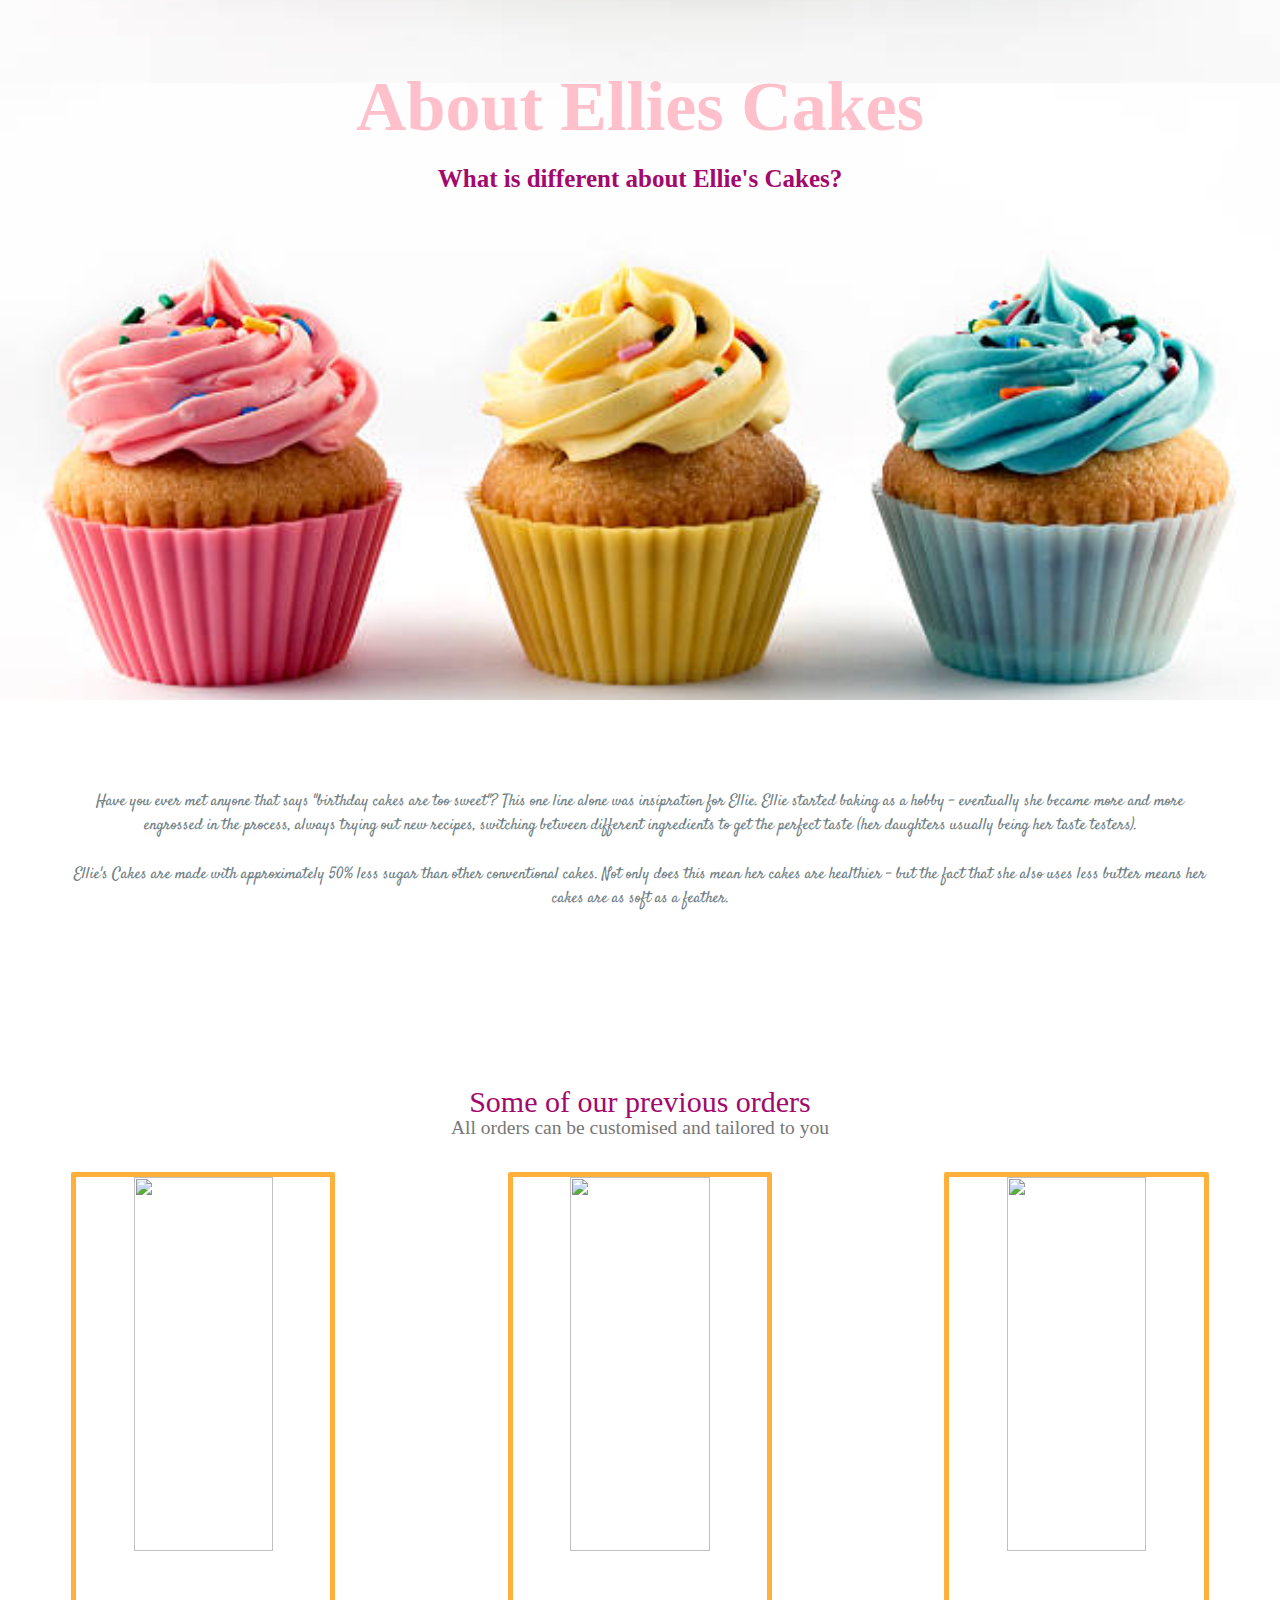
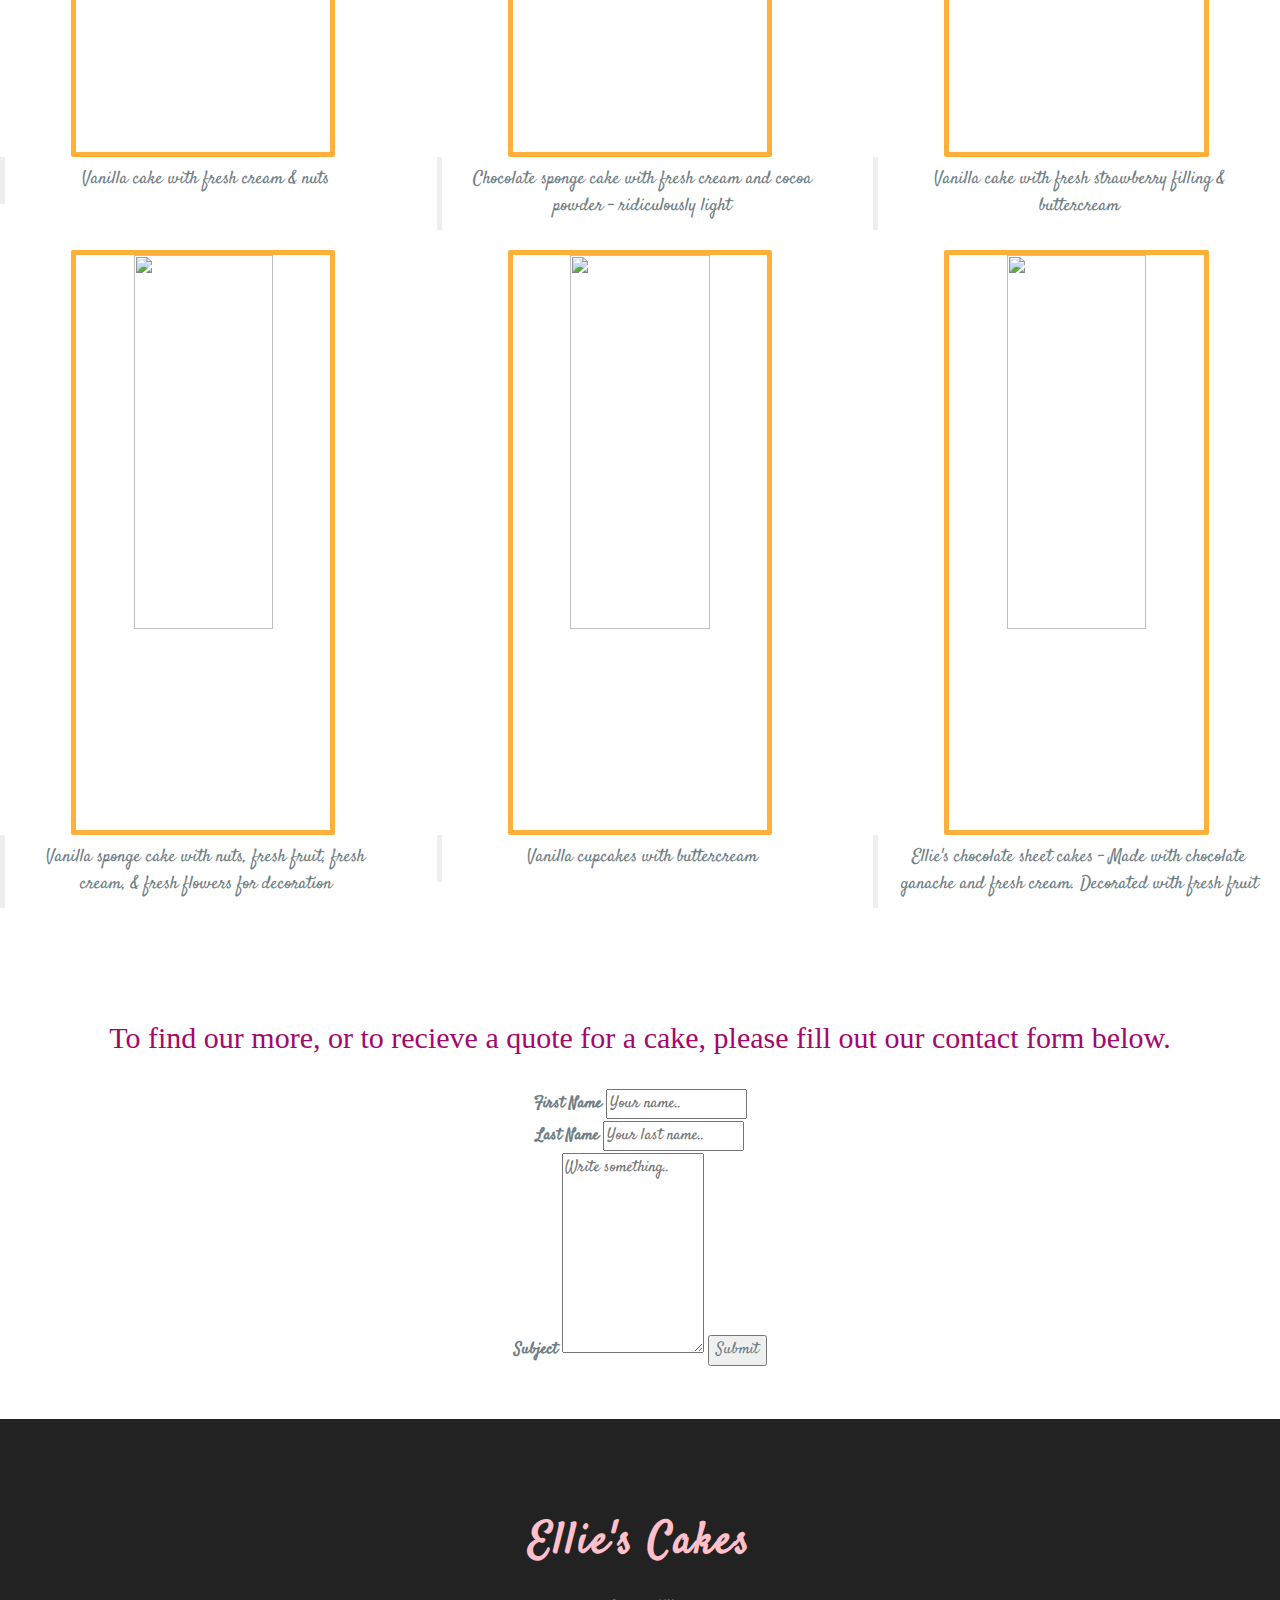
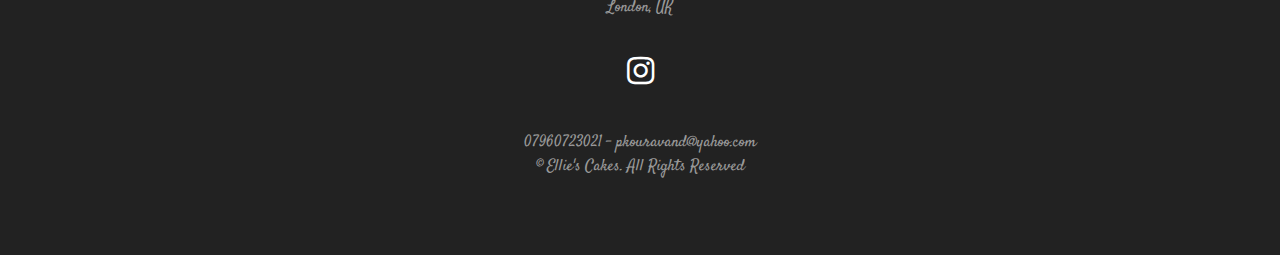
==== commit fac74753: "Changes to header" ====
--- a/about.html
+++ b/about.html
@@ -114,6 +114,9 @@
 <div class="container">
 
   <div class='text-center'>
+    <br>
+    <br>
+    <br>
     <h2>To find our more, or to recieve a quote for a cake, please fill out our contact form below.
     <br>
   </div>
--- a/css/style.css
+++ b/css/style.css
@@ -4,6 +4,16 @@
     Author: BootstrapMade.com
     Author URL: https://bootstrapmade.com
 */
+
+head {
+	font-size: 15px;
+    line-height: 1.52;
+    color: #717f86;
+    font-size: 16px;
+	font-family: 'Satisfy', sans-serif;
+    font-weight: 400;
+    overflow-x: hidden;
+}
 
 body {
 	font-size: 15px;
@@ -108,6 +118,7 @@
 .header-p {
     color: #9699a6;
     font-size: 16px;
+		font-family: 'Satisfy', sans-serif;
 }
 .msg-row {
     margin-top: 56px;
@@ -329,43 +340,7 @@
 #Container .mix{
     display: none;
 }
-.menu-restaurant{
-    width: 50%;
-    float: left;
-    padding: 15px;
-    position: relative;
-}
-.menu-restaurant .menu-title {
-    float: left;
-    font-family: Montserrat,arial;
-    text-transform: uppercase;
-    letter-spacing: 1px;
-    color: #FFB03B;
-}
-.menu-restaurant .menu-line {
-    position: absolute;
-    bottom: 6px;
-    border-bottom: 1px dotted rgba(0,0,0,.3);
-    margin-left: .6rem;
-    margin-right: .6rem;
-}
-.menu-restaurant .menu-price {
-    font-weight: 600;
-    position: absolute;
-    right: 0;
-    top: 0;
-}
-.menu-restaurant .menu-subtitle {
-    display: block;
-    float: left;
-    color: #B1B1B1;
-    font-family: Satisfy,'Open Sans',arial;
-    font-size: 1.2rem;
-}
-.menu-restaurant span.clearfix {
-    position: relative;
-    display: block;
-}
+
 
 #menu-flters ul li a.active, #menu-flters ul li a:hover {
     background: #FFB03B;
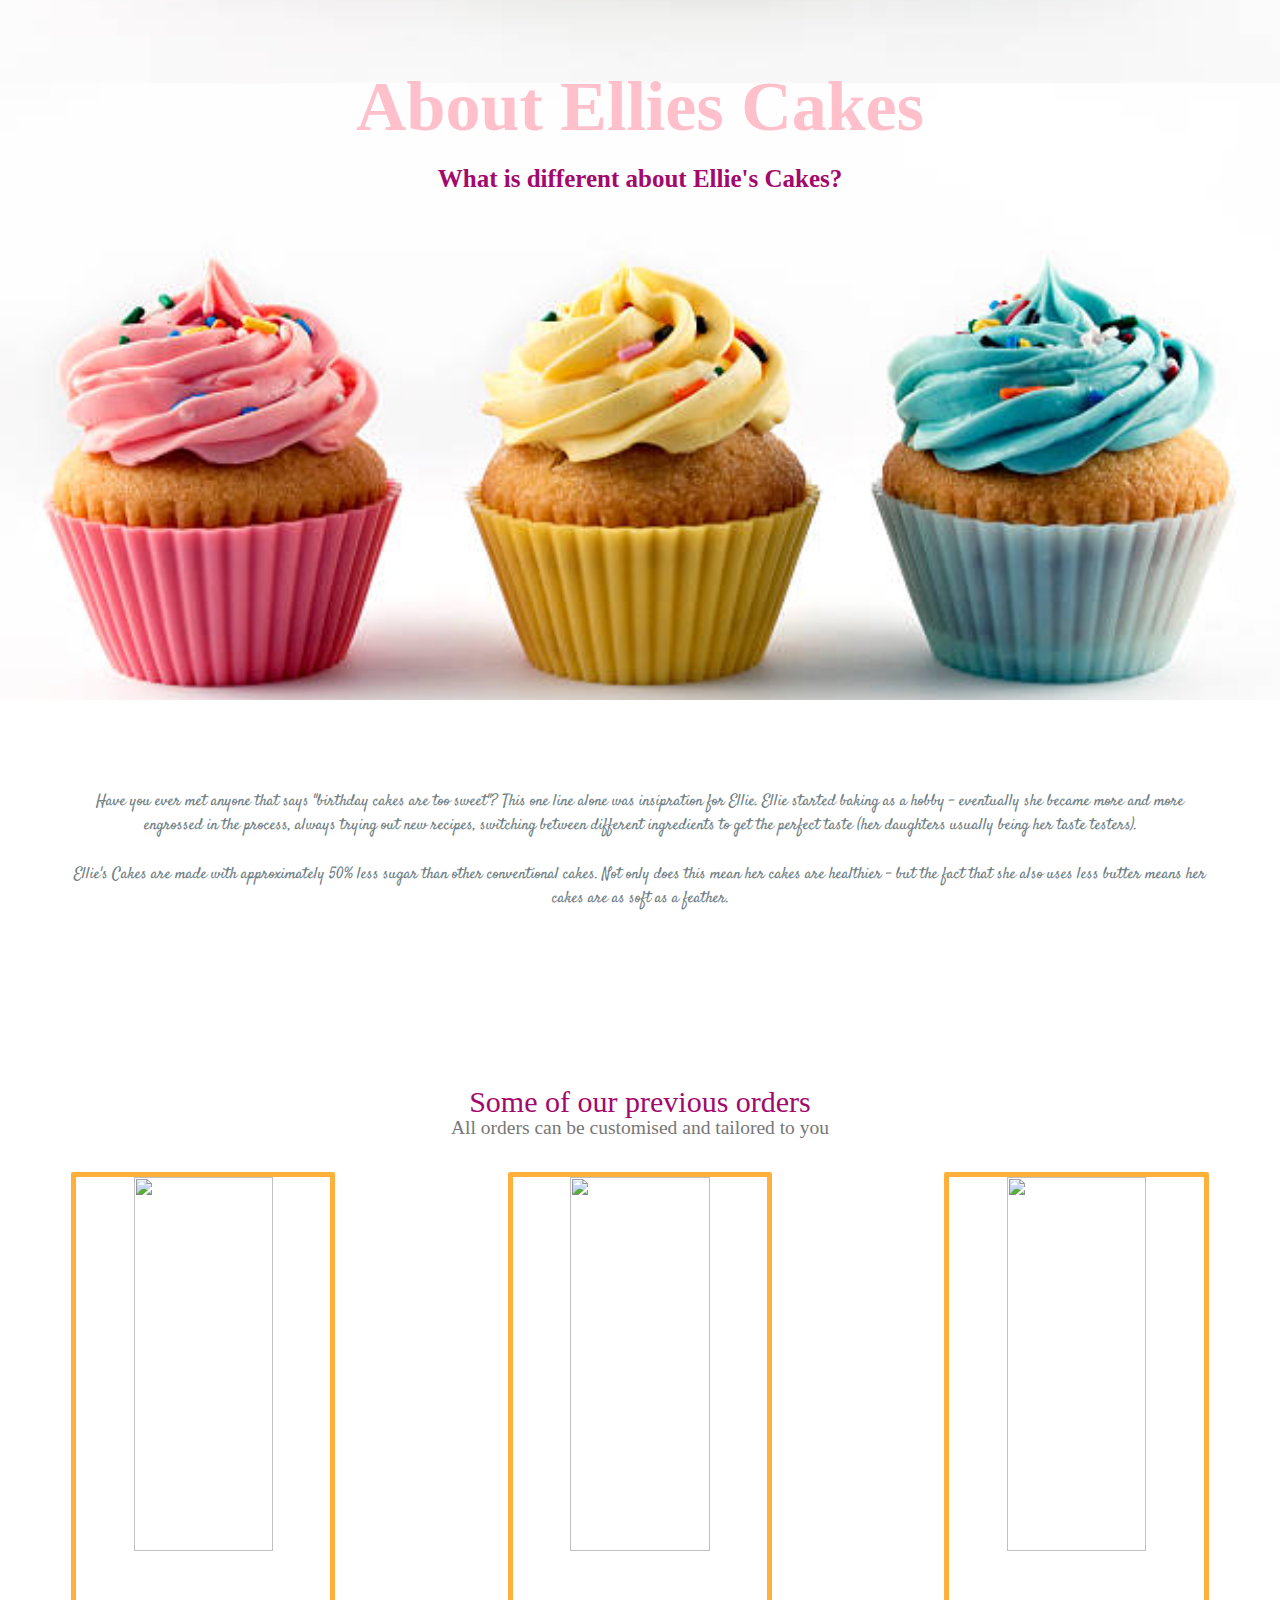
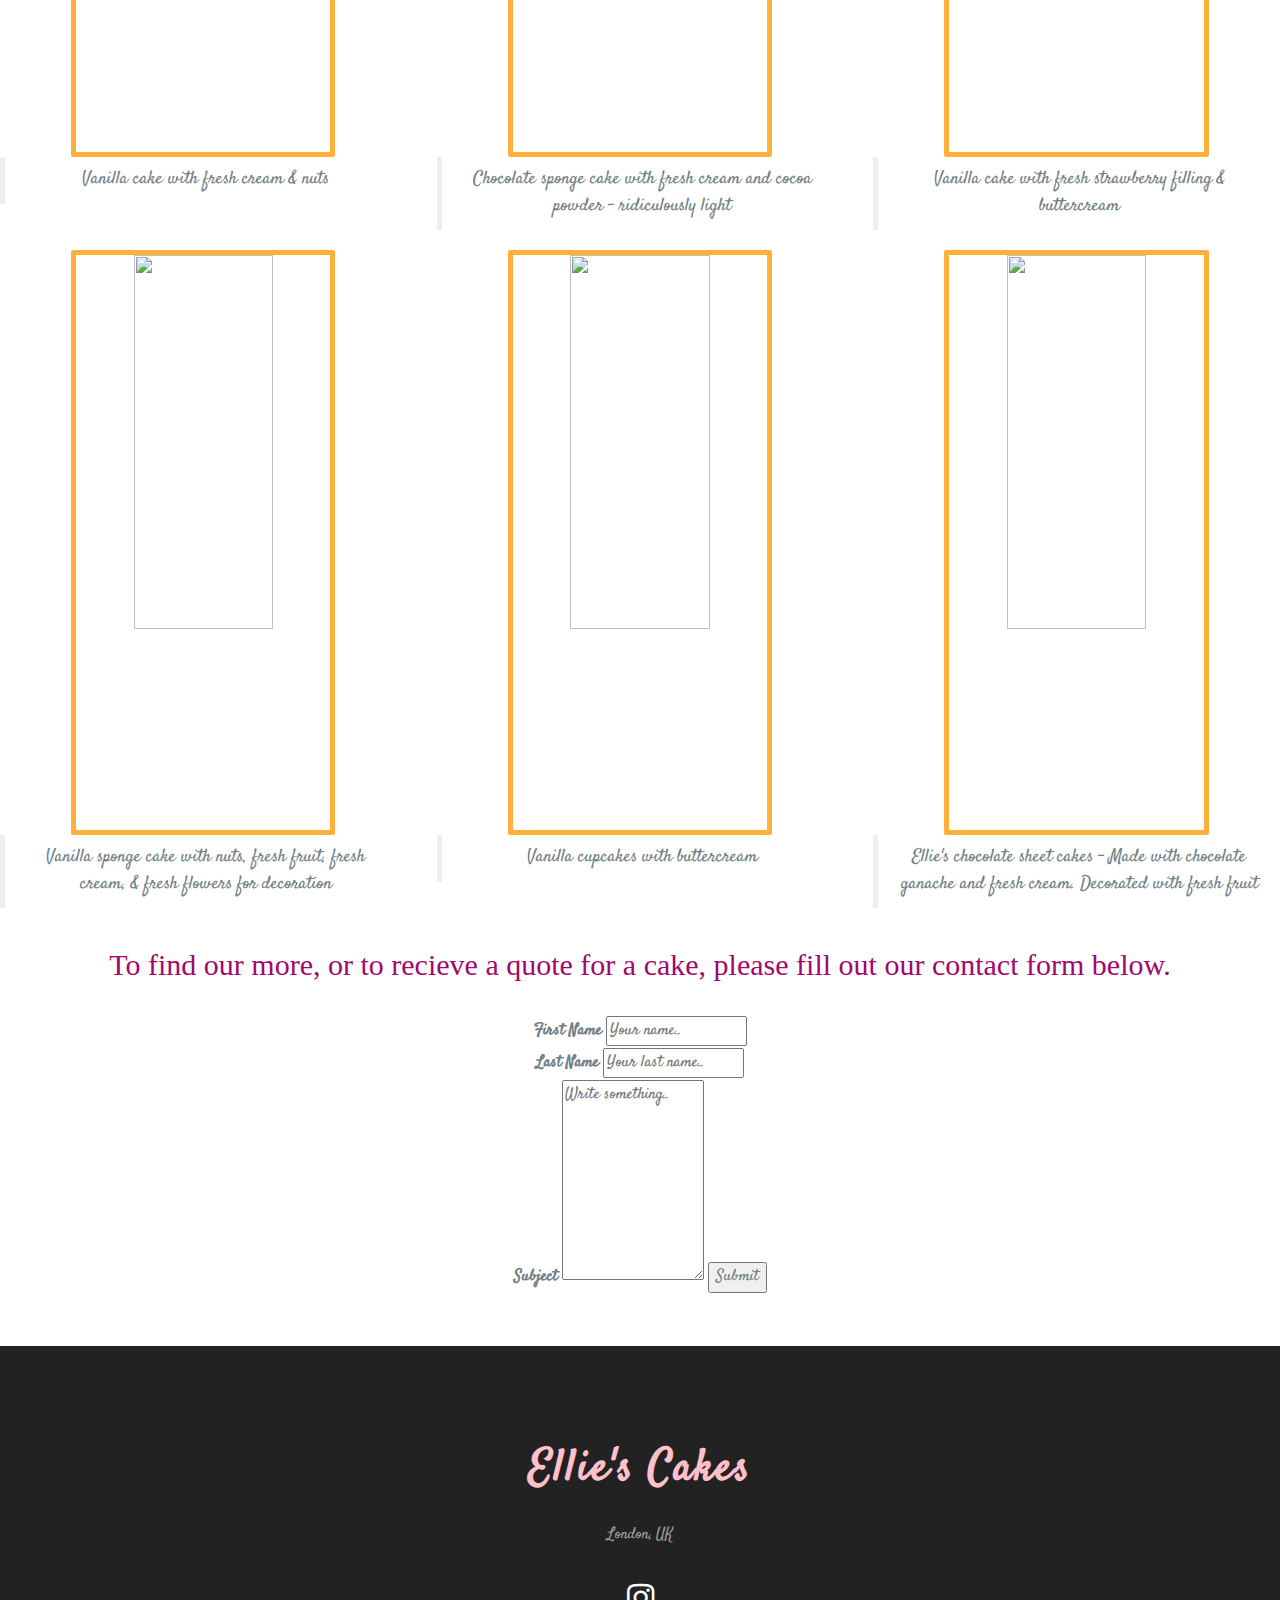
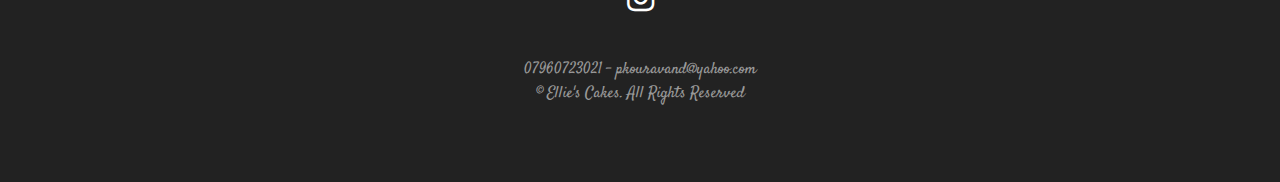
==== commit da49caa1: "Revert "Changes to header"" ====
--- a/about.html
+++ b/about.html
@@ -114,9 +114,6 @@
 <div class="container">
 
   <div class='text-center'>
-    <br>
-    <br>
-    <br>
     <h2>To find our more, or to recieve a quote for a cake, please fill out our contact form below.
     <br>
   </div>
--- a/css/style.css
+++ b/css/style.css
@@ -4,16 +4,6 @@
     Author: BootstrapMade.com
     Author URL: https://bootstrapmade.com
 */
-
-head {
-	font-size: 15px;
-    line-height: 1.52;
-    color: #717f86;
-    font-size: 16px;
-	font-family: 'Satisfy', sans-serif;
-    font-weight: 400;
-    overflow-x: hidden;
-}
 
 body {
 	font-size: 15px;
@@ -118,7 +108,6 @@
 .header-p {
     color: #9699a6;
     font-size: 16px;
-		font-family: 'Satisfy', sans-serif;
 }
 .msg-row {
     margin-top: 56px;
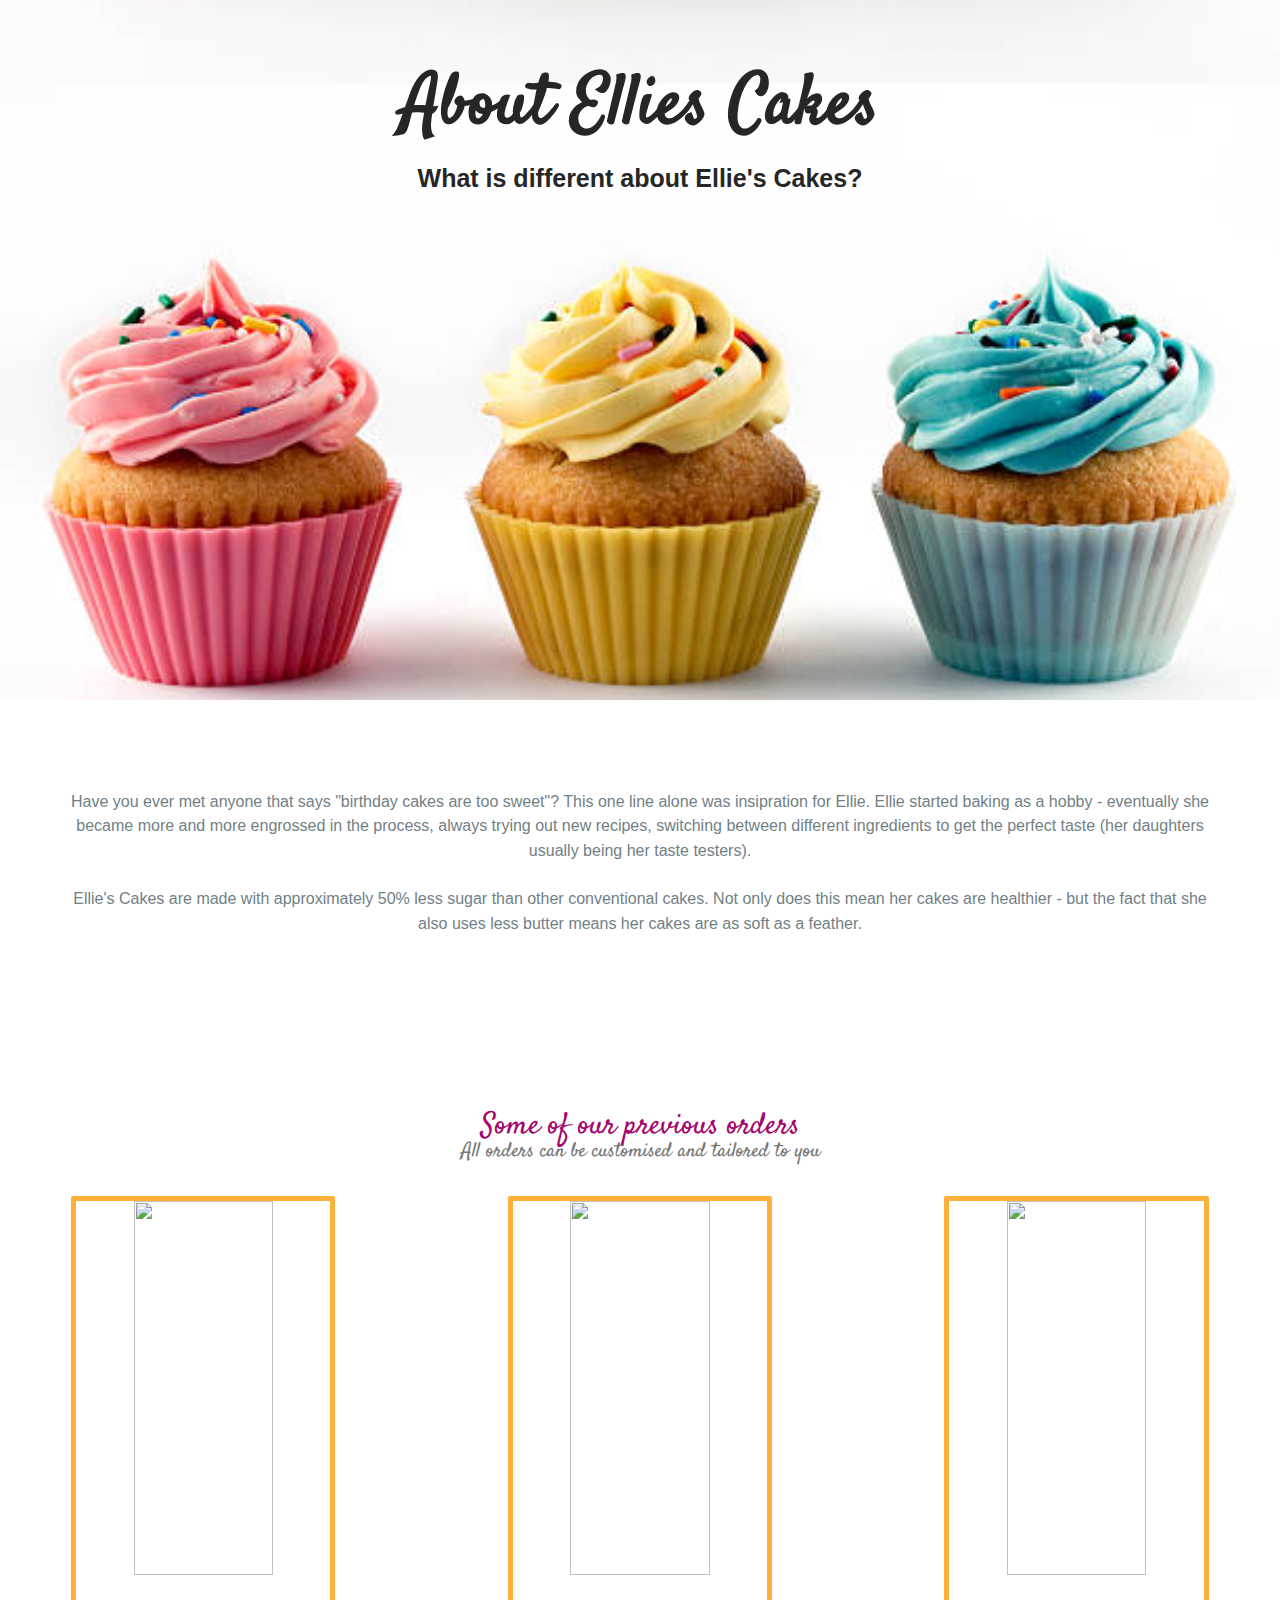
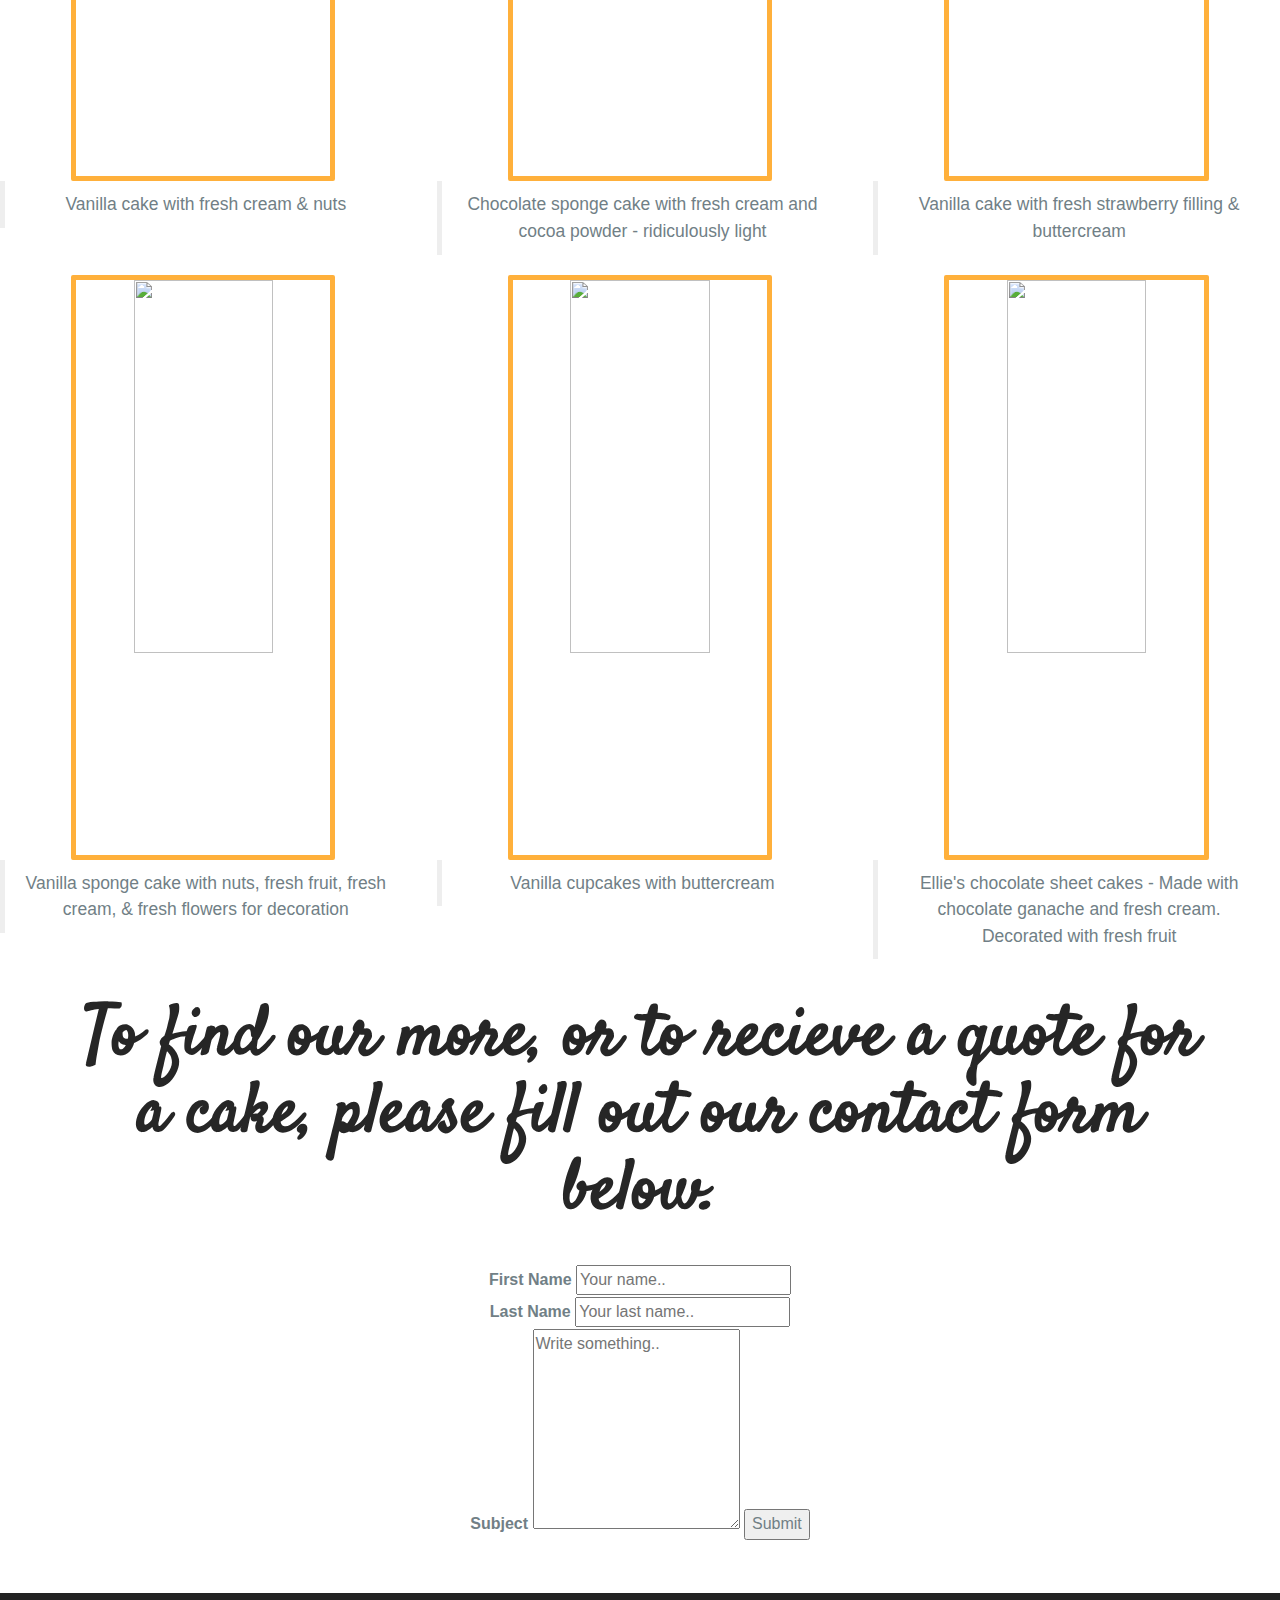
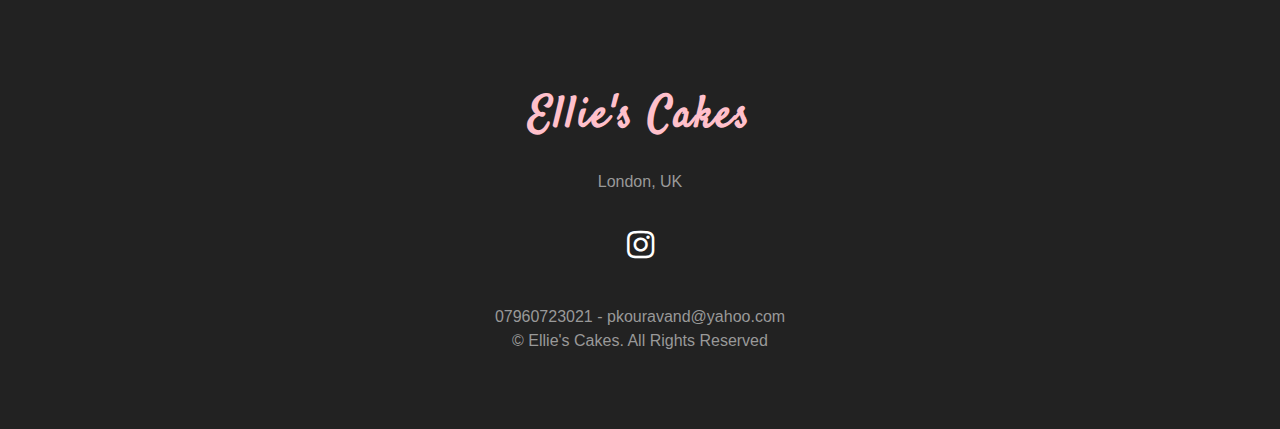
==== commit d54a9f5f: "Formatting contact form" ====
--- a/about.html
+++ b/about.html
@@ -27,9 +27,9 @@
           <h1>About Ellies Cakes</h1>
           <h2> What is different about Ellie's Cakes? </h2>
 
-  </div>
-</div>
-</div>
+        </div>
+      </div>
+    </div>
 
 <!--about-->
 <section id="moreinfo" class="section-padding">
@@ -114,7 +114,7 @@
 <div class="container">
 
   <div class='text-center'>
-    <h2>To find our more, or to recieve a quote for a cake, please fill out our contact form below.
+    <h1>To find our more, or to recieve a quote for a cake, please fill out our contact form below.
     <br>
   </div>
 
--- a/css/main.css
+++ b/css/main.css
@@ -10,16 +10,16 @@
 #welcome h1 {
   font-size: 70px;
   font-weight: 800;
-  color: black;
-  font-family: Calibri;
+  color: 262626;
+  font-family: satisfy;
 }
 
 
 #welcome h2 {
   font-size: 25px;
   font-weight: 600;
-  color: black;
-  font-family: cursive; Calibri;
+  color: 262626;
+  font-family: arial;
 }
 
 
@@ -32,6 +32,7 @@
 
 #moreinfo h1, .about-info h2 {
 color: pink;
+font-family: satisfy;
 }
 
 
@@ -42,20 +43,21 @@
     color: pink;
 }
 
-#about h1 {color: pink;
-font-weight: bold;
+#about h1 {color: 262626;
+font-weight: 800;
 text-align: center;
-font-family: serif;
+font-family: satisfy;
 font-size: 70px;
 }
 
-#about h2 {color: #a3086c;
-font-family: cursive; Calibri;
+#about h2 {color: 262626;
+font-family: arial
+font-weight: 600;
 }
 
 #gallery h2 {font-weight: 400;
 color: #a3086c;
-font-family: cursive; Calibri;
+font-family: satisfy;
 }
 
 img {
--- a/css/style.css
+++ b/css/style.css
@@ -10,7 +10,7 @@
     line-height: 1.52;
     color: #717f86;
     font-size: 16px;
-	font-family: 'Satisfy', sans-serif;
+	font-family: arial;
     font-weight: 400;
     overflow-x: hidden;
 }
@@ -33,11 +33,13 @@
     background: url(../img/banner-bg.jpg) no-repeat center top;
     background-size: cover;
     min-height: 630px;
+		font-family: 'Satisfy', sans-serif;
 }
 .bg-color{
     background-color: RGBA(0, 0, 0, 0.61);
     min-height: 630px;
 }
+
 #banner h2{
     font-family: 'Satisfy', sans-serif;
     font-size: 45px;
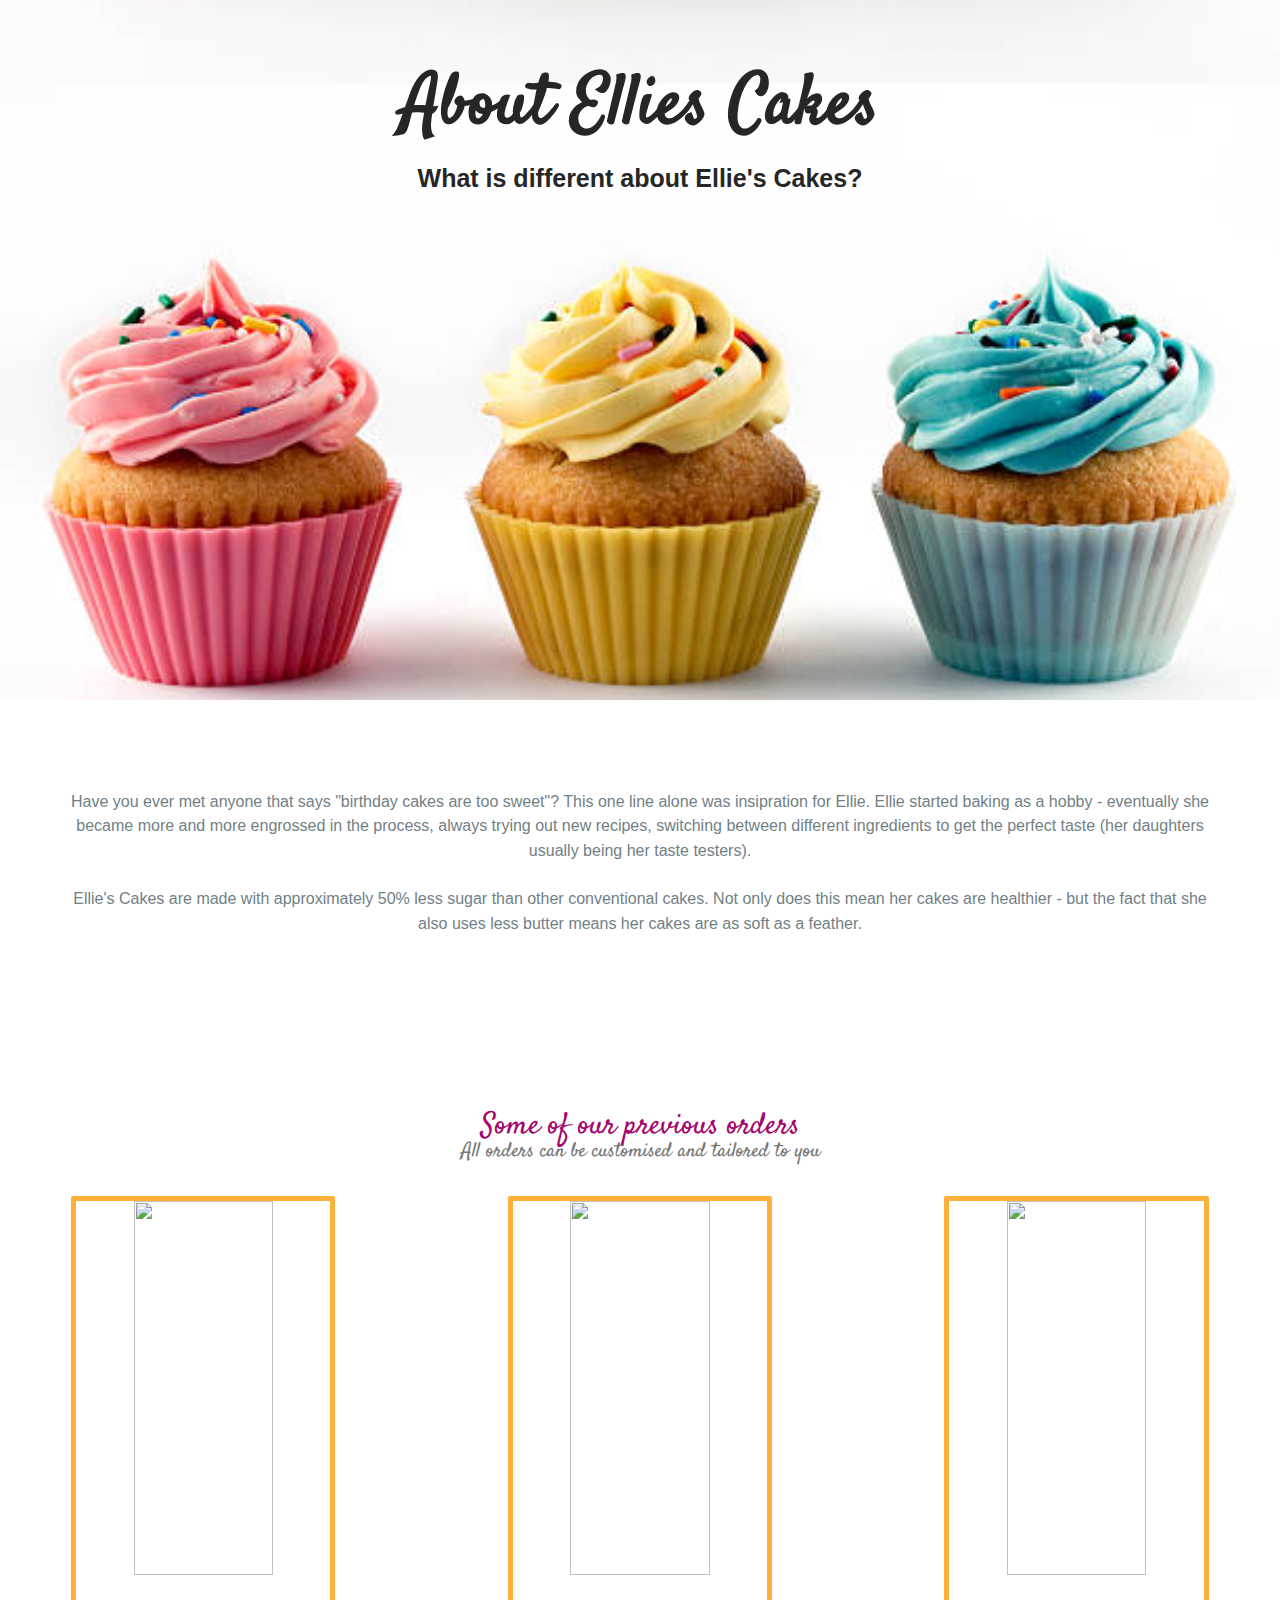
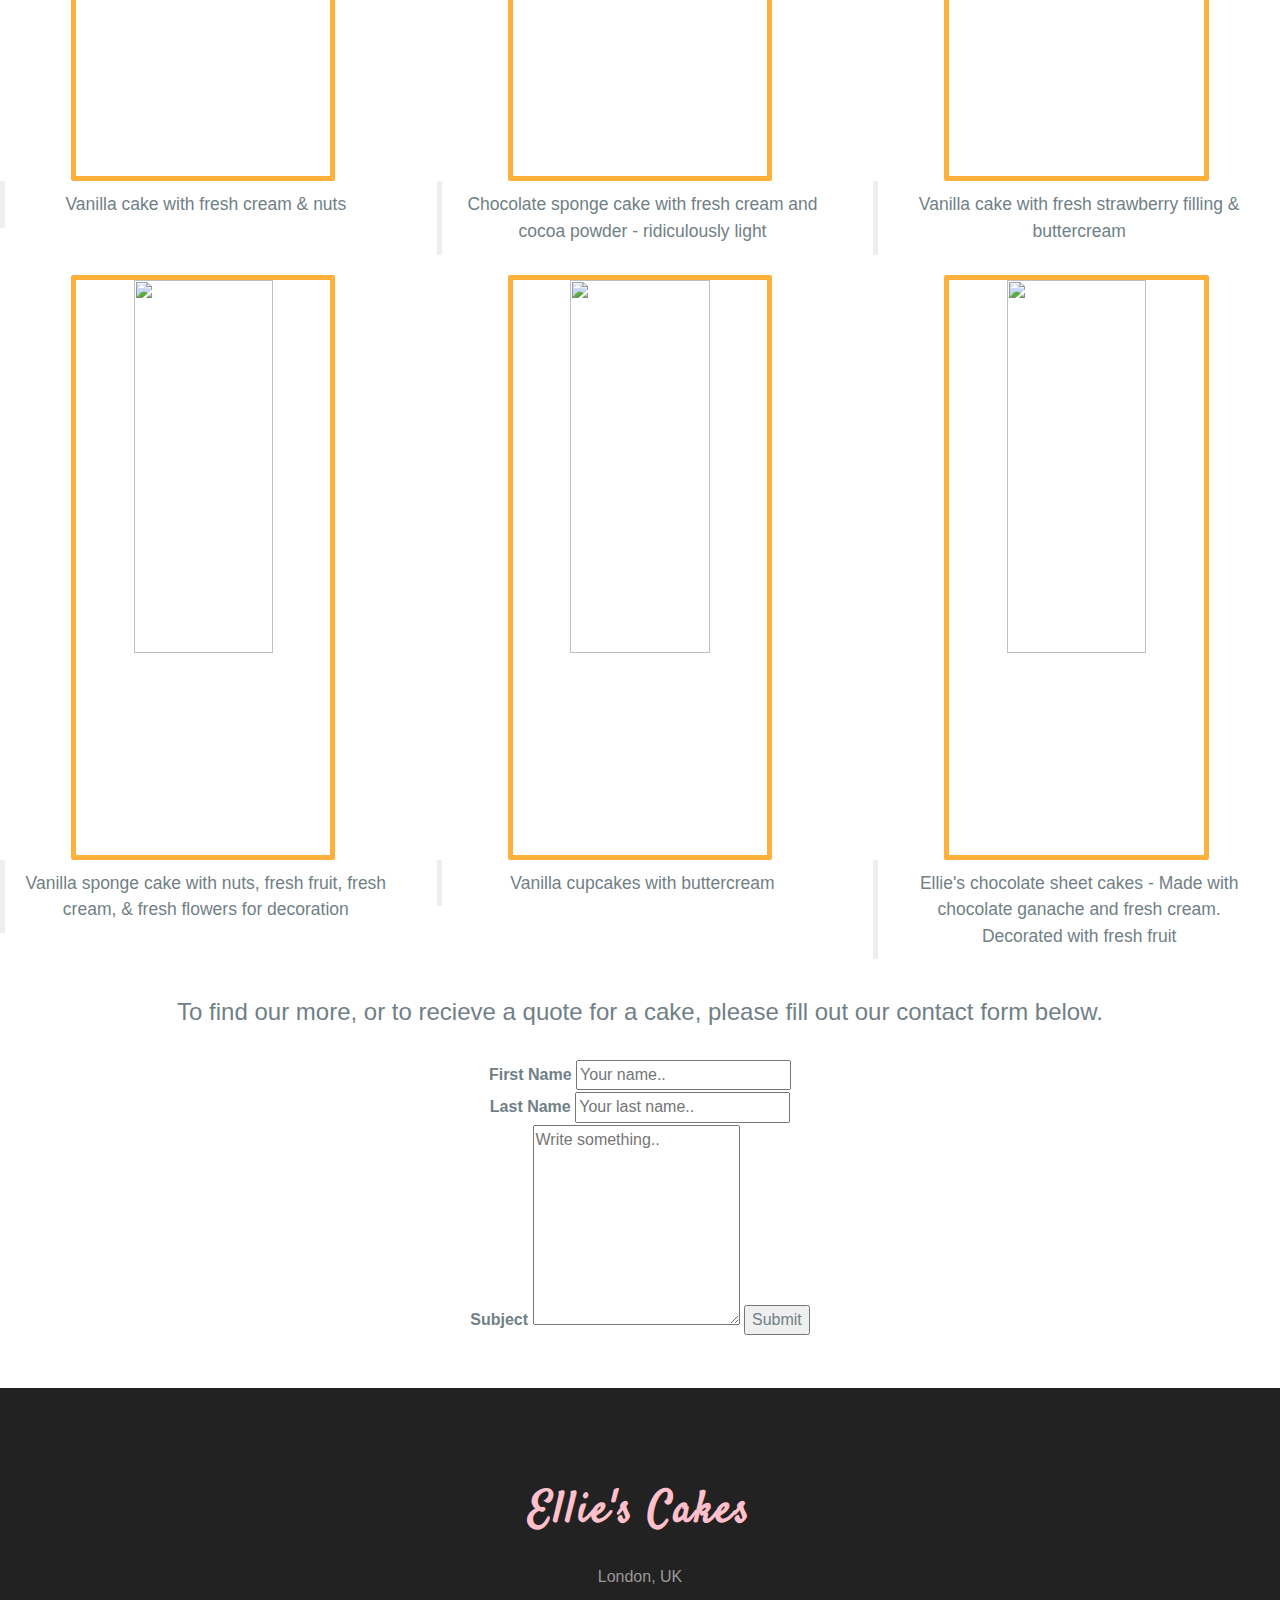
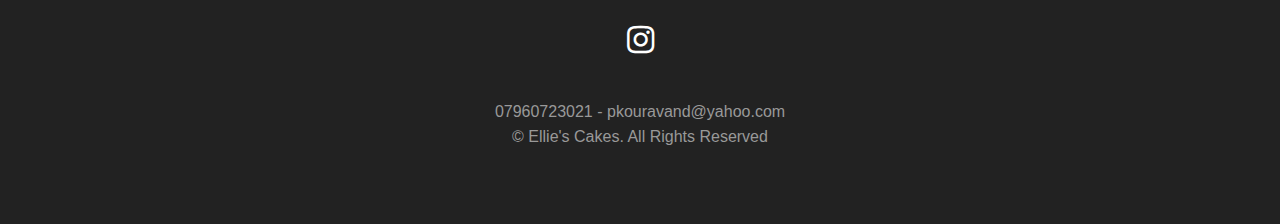
==== commit 6965da94: "formatting contact form" ====
--- a/about.html
+++ b/about.html
@@ -114,7 +114,7 @@
 <div class="container">
 
   <div class='text-center'>
-    <h1>To find our more, or to recieve a quote for a cake, please fill out our contact form below.
+    <h3>To find our more, or to recieve a quote for a cake, please fill out our contact form below.
     <br>
   </div>
 
